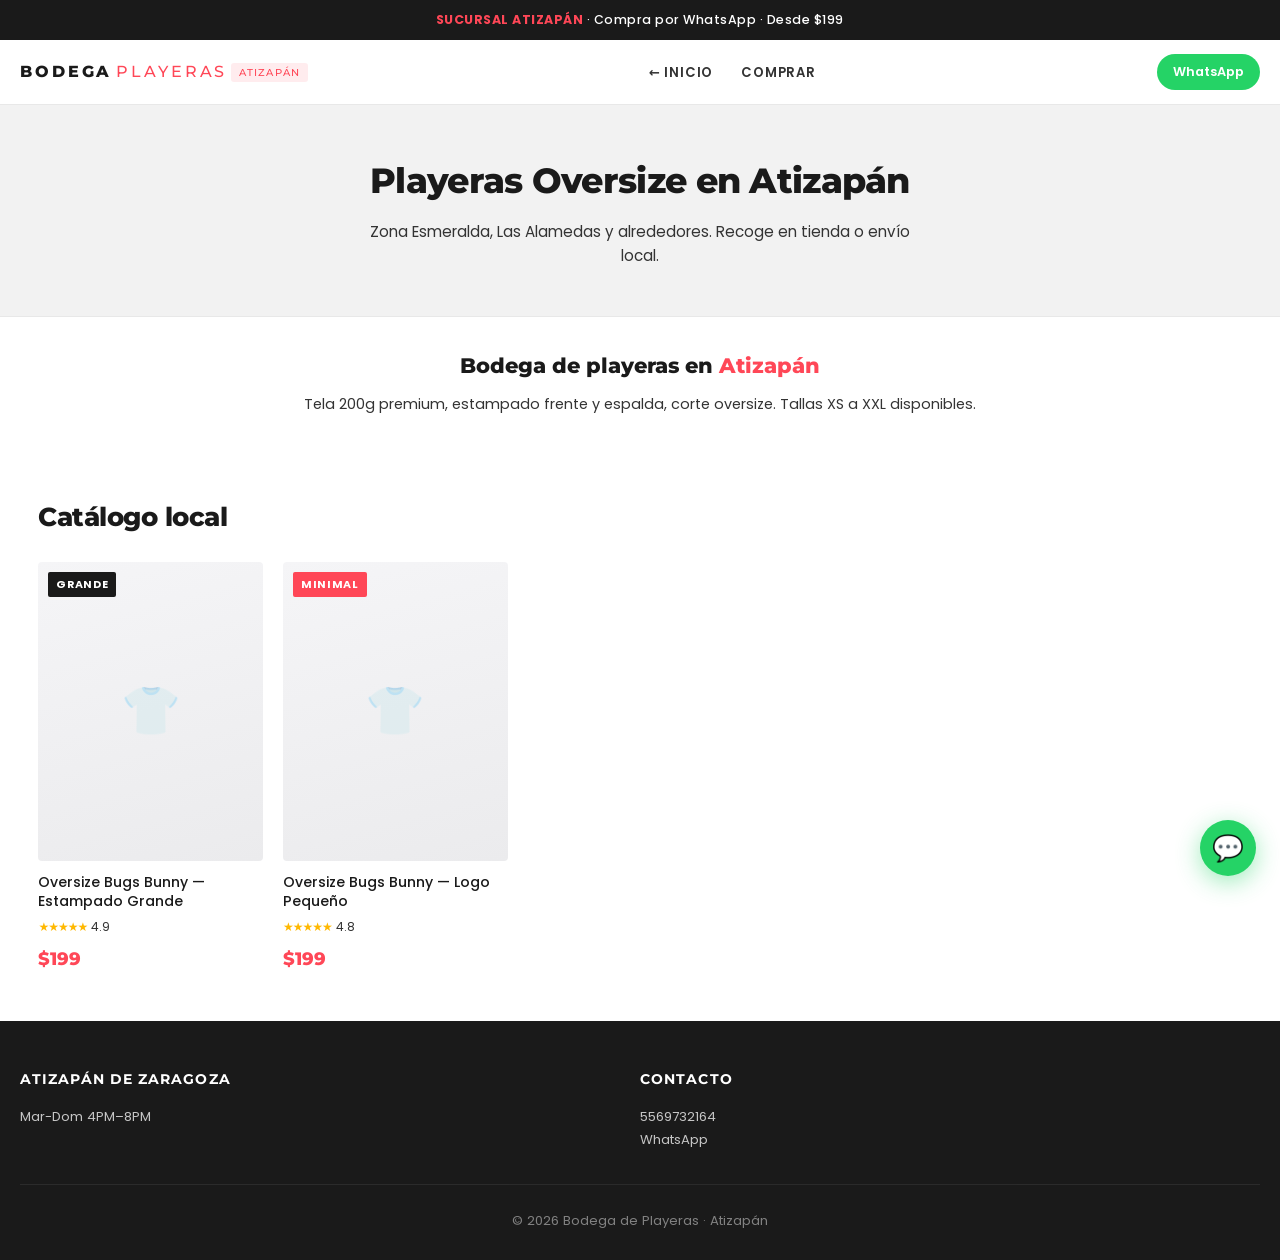
==== atizapan.html @ 5876ce2f "Eliminar imagenes de producto y usar placeholders sin fotos Co-authored-by: Cursor <cursoragent@curs" ====
<!DOCTYPE html>
<html lang="es-MX">
<head>
    <meta charset="UTF-8">
    <meta name="viewport" content="width=device-width, initial-scale=1.0">
    <meta name="google-site-verification" content="XdOp3pEtUwwZTBhezQK1dflrmtGBMwA7yBj2yys1PDE">
    <title>Bodega de Playeras Atizapán | Oversize desde $199</title>
    <meta name="description" content="Playeras oversize en Atizapán. Compra por WhatsApp desde $199. Tela 200g. Mar-Dom 4-8 PM. 5569732164">
    <link rel="preconnect" href="https://fonts.googleapis.com">
    <link rel="preconnect" href="https://fonts.gstatic.com" crossorigin>
    <link href="https://fonts.googleapis.com/css2?family=Montserrat:wght@400;600;700;800&family=Poppins:wght@400;500;600&display=swap" rel="stylesheet">
    <link rel="stylesheet" href="styles.css">
</head>
<body>
    <div class="promo-bar"><strong>SUCURSAL ATIZAPÁN</strong> · Compra por WhatsApp · Desde $199</div>
    <header class="site-header">
        <div class="site-header__inner">
            <a href="index.html" class="site-header__logo">BODEGA<span>PLAYERAS</span><span class="sucursal-tag">ATIZAPÁN</span></a>
            <ul class="site-header__nav"><li><a href="index.html">← Inicio</a></li><li><a href="producto.html">Comprar</a></li></ul>
            <a href="https://wa.me/525569732164" class="site-header__wa" target="_blank" rel="noopener">WhatsApp</a>
        </div>
    </header>
    <section class="hero-local">
        <h1>Playeras Oversize en Atizapán</h1>
        <p>Zona Esmeralda, Las Alamedas y alrededores. Recoge en tienda o envío local.</p>
    </section>
    <div class="seo-block">
        <h2>Bodega de playeras en <span>Atizapán</span></h2>
        <p>Tela 200g premium, estampado frente y espalda, corte oversize. Tallas XS a XXL disponibles.</p>
    </div>
    <section class="shop-section" id="catalogo">
        <div class="container">
            <div class="section-head"><h2>Catálogo local</h2></div>
            <div class="shop-grid">
                <a href="producto.html" class="shop-card">
                    <div class="shop-card__media shop-card__media--empty"><span class="shop-card__badge shop-card__badge--new">Grande</span><span class="shop-card__placeholder">👕</span></div>
                    <h3 class="shop-card__title">Oversize Bugs Bunny — Estampado Grande</h3>
                    <div class="shop-card__rating"><span class="shop-card__stars">★★★★★</span><span class="shop-card__reviews">4.9</span></div>
                    <div class="shop-card__price"><span class="shop-card__price-now">$199</span></div>
                </a>
                <a href="producto.html?v=2" class="shop-card">
                    <div class="shop-card__media shop-card__media--empty"><span class="shop-card__badge shop-card__badge--sale">Minimal</span><span class="shop-card__placeholder">👕</span></div>
                    <h3 class="shop-card__title">Oversize Bugs Bunny — Logo Pequeño</h3>
                    <div class="shop-card__rating"><span class="shop-card__stars">★★★★★</span><span class="shop-card__reviews">4.8</span></div>
                    <div class="shop-card__price"><span class="shop-card__price-now">$199</span></div>
                </a>
            </div>
        </div>
    </section>
    <footer class="site-footer">
        <div class="site-footer__grid">
            <div><h4>Atizapán de Zaragoza</h4><p>Mar-Dom 4PM–8PM</p></div>
            <div><h4>Contacto</h4><ul><li><a href="tel:+525569732164">5569732164</a></li><li><a href="https://wa.me/525569732164">WhatsApp</a></li></ul></div>
        </div>
        <p class="site-footer__bottom">&copy; 2026 Bodega de Playeras · Atizapán</p>
    </footer>
    <a href="https://wa.me/525569732164" class="wa-float" target="_blank" rel="noopener" aria-label="WhatsApp">💬</a>
    <script type="application/ld+json">{"@context":"https://schema.org","@type":"LocalBusiness","name":"Bodega de Playeras — Atizapán","address":{"@type":"PostalAddress","addressLocality":"Atizapán de Zaragoza","addressRegion":"Estado de México"},"telephone":"+525569732164"}</script>
</body>
</html>
---- styles.css ----
/**
 * Bodega de Playeras — Sistema visual OVRSZ
 * Inspiración: moda rápida global (limpio, fotos grandes, urgencia)
 * Identidad propia: tipografía bold, coral + negro, sin copiar marcas
 */

:root {
    --ink: #1a1a1a;
    --ink-soft: #333333;
    --white: #ffffff;
    --bg: #ffffff;
    --bg-soft: #f8f8f8;
    --bg-muted: #f2f2f2;
    --line: #e8e8e8;
    --line-dark: #cccccc;
    --coral: #ff4757;
    --coral-soft: rgba(255, 71, 87, 0.1);
    --amber: #ff9f43;
    --green: #2ed573;
    --star: #ffb800;
    --wa: #25d366;
    --font-body: 'Poppins', system-ui, sans-serif;
    --font-display: 'Montserrat', system-ui, sans-serif;
    --ease: cubic-bezier(0.4, 0, 0.2, 1);
    --shadow-sm: 0 2px 16px rgba(0, 0, 0, 0.06);
    --shadow-md: 0 8px 32px rgba(0, 0, 0, 0.1);
    --radius: 4px;
    --radius-lg: 8px;
    --container: min(1280px, 94vw);
}

*, *::before, *::after { margin: 0; padding: 0; box-sizing: border-box; }

html { scroll-behavior: smooth; }

body {
    font-family: var(--font-body);
    background: var(--bg);
    color: var(--ink);
    line-height: 1.6;
    -webkit-font-smoothing: antialiased;
}

img { display: block; max-width: 100%; }

a { color: inherit; text-decoration: none; transition: all 0.3s ease; }

button { font-family: inherit; cursor: pointer; border: none; background: none; }

.container { width: var(--container); margin-inline: auto; }

/* ═══ PROMO BAR ═══ */
.promo-bar {
    background: var(--ink);
    color: var(--white);
    text-align: center;
    font-size: 0.78rem;
    font-weight: 500;
    letter-spacing: 0.04em;
    padding: 10px 16px;
}

.promo-bar strong { color: var(--coral); font-weight: 700; }

/* ═══ HEADER ═══ */
.site-header {
    position: sticky;
    top: 0;
    z-index: 200;
    background: rgba(255, 255, 255, 0.97);
    backdrop-filter: blur(16px);
    border-bottom: 1px solid var(--line);
}

.site-header__inner {
    max-width: 1280px;
    margin: 0 auto;
    padding: 14px 20px;
    display: flex;
    align-items: center;
    justify-content: space-between;
    gap: 16px;
}

.site-header__logo {
    font-family: var(--font-display);
    font-weight: 800;
    font-size: 1rem;
    letter-spacing: 0.18em;
    color: var(--ink);
    flex-shrink: 0;
}

.site-header__logo span {
    font-weight: 500;
    color: var(--coral);
    margin-left: 4px;
}

.site-header__nav {
    display: flex;
    gap: 28px;
    list-style: none;
}

.site-header__nav a {
    font-size: 0.82rem;
    font-weight: 600;
    text-transform: uppercase;
    letter-spacing: 0.06em;
    color: var(--ink-soft);
}

.site-header__nav a:hover,
.site-header__nav a.is-active { color: var(--ink); }

.site-header__actions {
    display: flex;
    align-items: center;
    gap: 14px;
}

.site-header__wa {
    font-size: 0.8rem;
    font-weight: 600;
    padding: 8px 16px;
    background: var(--wa);
    color: var(--white);
    border-radius: 20px;
    transition: all 0.3s ease;
}

.site-header__wa:hover {
    transform: translateY(-1px);
    box-shadow: 0 4px 16px rgba(37, 211, 102, 0.35);
}

.site-header__menu-btn {
    display: none;
    width: 36px;
    height: 36px;
    flex-direction: column;
    justify-content: center;
    gap: 5px;
    padding: 6px;
}

.site-header__menu-btn span {
    display: block;
    height: 2px;
    background: var(--ink);
    border-radius: 2px;
    transition: all 0.3s ease;
}

.sucursal-tag {
    font-size: 0.65rem;
    font-weight: 700;
    letter-spacing: 0.1em;
    color: var(--coral);
    background: var(--coral-soft);
    padding: 3px 8px;
    border-radius: 3px;
    margin-left: 8px;
    vertical-align: middle;
}

/* ═══ HERO ═══ */
.hero-shop {
    position: relative;
    min-height: 72vh;
    display: flex;
    align-items: flex-end;
    overflow: hidden;
    background: var(--bg-muted);
}

.hero-shop__bg {
    position: absolute;
    inset: 0;
    width: 100%;
    height: 100%;
    object-fit: cover;
    object-position: center top;
}

.hero-shop__overlay {
    position: absolute;
    inset: 0;
    background: linear-gradient(to top, rgba(0,0,0,0.65) 0%, rgba(0,0,0,0.1) 55%, transparent 100%);
}

.hero-shop__content {
    position: relative;
    z-index: 2;
    padding: 48px 20px 56px;
    max-width: 1280px;
    margin: 0 auto;
    width: 100%;
}

.hero-shop__badge {
    display: inline-block;
    font-size: 0.72rem;
    font-weight: 700;
    letter-spacing: 0.14em;
    text-transform: uppercase;
    background: var(--coral);
    color: var(--white);
    padding: 6px 14px;
    border-radius: 2px;
    margin-bottom: 16px;
}

.hero-shop__title {
    font-family: var(--font-display);
    font-size: clamp(2.2rem, 6vw, 4rem);
    font-weight: 800;
    color: var(--white);
    line-height: 1.05;
    letter-spacing: -0.03em;
    margin-bottom: 12px;
}

.hero-shop__sub {
    font-size: 1rem;
    color: rgba(255,255,255,0.88);
    max-width: 480px;
    margin-bottom: 28px;
}

.hero-shop__cta {
    display: inline-flex;
    align-items: center;
    gap: 8px;
    padding: 16px 32px;
    background: var(--white);
    color: var(--ink);
    font-family: var(--font-display);
    font-weight: 700;
    font-size: 0.85rem;
    letter-spacing: 0.08em;
    text-transform: uppercase;
    border-radius: var(--radius);
    transition: all 0.3s ease;
}

.hero-shop__cta:hover {
    background: var(--ink);
    color: var(--white);
    transform: translateY(-2px);
}

.hero-shop__cta--ghost {
    background: transparent;
    color: var(--white);
    border: 2px solid rgba(255,255,255,0.7);
    margin-left: 12px;
}

.hero-shop__cta--ghost:hover {
    background: var(--white);
    color: var(--ink);
    border-color: var(--white);
}

/* Hero local (sucursales) */
.hero-local {
    background: var(--bg-muted);
    padding: 48px 20px;
    text-align: center;
    border-bottom: 1px solid var(--line);
}

.hero-local h1 {
    font-family: var(--font-display);
    font-size: clamp(1.5rem, 4vw, 2.2rem);
    font-weight: 800;
    letter-spacing: -0.02em;
    margin-bottom: 10px;
}

.hero-local p {
    color: var(--ink-soft);
    font-size: 0.95rem;
    max-width: 560px;
    margin: 0 auto;
}

/* ═══ TRUST STRIP ═══ */
.trust-strip {
    display: grid;
    grid-template-columns: repeat(4, 1fr);
    border-bottom: 1px solid var(--line);
    background: var(--bg-soft);
}

.trust-strip__item {
    padding: 18px 16px;
    text-align: center;
    font-size: 0.78rem;
    font-weight: 600;
    color: var(--ink-soft);
    border-right: 1px solid var(--line);
}

.trust-strip__item:last-child { border-right: none; }

.trust-strip__item strong {
    display: block;
    font-family: var(--font-display);
    font-size: 0.85rem;
    color: var(--ink);
    margin-bottom: 2px;
}

/* ═══ SECTION HEADERS ═══ */
.section-head {
    display: flex;
    justify-content: space-between;
    align-items: flex-end;
    flex-wrap: wrap;
    gap: 12px;
    margin-bottom: 24px;
}

.section-head h2 {
    font-family: var(--font-display);
    font-size: clamp(1.25rem, 3vw, 1.65rem);
    font-weight: 800;
    letter-spacing: -0.02em;
}

.section-head p {
    font-size: 0.85rem;
    color: var(--ink-soft);
}

.section-head__link {
    font-size: 0.8rem;
    font-weight: 600;
    text-decoration: underline;
    text-underline-offset: 3px;
}

/* ═══ FILTER CHIPS ═══ */
.filter-chips {
    display: flex;
    gap: 8px;
    flex-wrap: wrap;
    margin-bottom: 28px;
}

.chip {
    padding: 8px 18px;
    font-size: 0.78rem;
    font-weight: 600;
    border: 1.5px solid var(--line);
    border-radius: 20px;
    background: var(--white);
    color: var(--ink-soft);
    transition: all 0.3s ease;
}

.chip:hover,
.chip.is-active {
    border-color: var(--ink);
    background: var(--ink);
    color: var(--white);
}

/* ═══ PRODUCT GRID (homepage) ═══ */
.shop-section {
    padding: 48px 20px;
}

.shop-grid {
    display: grid;
    grid-template-columns: repeat(auto-fill, minmax(220px, 1fr));
    gap: 20px;
}

.shop-card {
    position: relative;
    transition: transform 0.3s ease;
}

.shop-card:hover { transform: translateY(-4px); }

.shop-card__media {
    position: relative;
    aspect-ratio: 3 / 4;
    overflow: hidden;
    background: var(--bg-muted);
    border-radius: var(--radius);
    margin-bottom: 12px;
}

.shop-card__media img {
    width: 100%;
    height: 100%;
    object-fit: cover;
    transition: transform 0.5s ease;
}

.shop-card:hover .shop-card__media img { transform: scale(1.06); }

.shop-card__badge {
    position: absolute;
    top: 10px;
    left: 10px;
    font-size: 0.68rem;
    font-weight: 700;
    letter-spacing: 0.06em;
    text-transform: uppercase;
    padding: 4px 8px;
    border-radius: 2px;
    z-index: 2;
}

.shop-card__badge--new { background: var(--ink); color: var(--white); }
.shop-card__badge--sale { background: var(--coral); color: var(--white); }
.shop-card__badge--hot { background: var(--amber); color: var(--ink); }

.shop-card__wish {
    position: absolute;
    top: 10px;
    right: 10px;
    width: 32px;
    height: 32px;
    background: rgba(255,255,255,0.92);
    border-radius: 50%;
    display: flex;
    align-items: center;
    justify-content: center;
    font-size: 0.9rem;
    opacity: 0;
    transition: all 0.3s ease;
}

.shop-card:hover .shop-card__wish { opacity: 1; }

.shop-card__title {
    font-size: 0.88rem;
    font-weight: 500;
    color: var(--ink);
    margin-bottom: 6px;
    line-height: 1.35;
    display: -webkit-box;
    -webkit-line-clamp: 2;
    -webkit-box-orient: vertical;
    overflow: hidden;
}

.shop-card__rating {
    display: flex;
    align-items: center;
    gap: 4px;
    margin-bottom: 8px;
    font-size: 0.75rem;
}

.shop-card__stars { color: var(--star); letter-spacing: -1px; }

.shop-card__reviews { color: var(--ink-soft); }

.shop-card__price {
    display: flex;
    align-items: baseline;
    gap: 8px;
}

.shop-card__price-now {
    font-family: var(--font-display);
    font-size: 1.1rem;
    font-weight: 800;
    color: var(--coral);
}

.shop-card__price-old {
    font-size: 0.82rem;
    color: var(--line-dark);
    text-decoration: line-through;
}

.shop-card__urgency {
    font-size: 0.72rem;
    font-weight: 600;
    color: var(--coral);
    margin-top: 6px;
}

/* ═══ FLASH BANNER ═══ */
.flash-banner {
    margin: 0 20px 48px;
    max-width: calc(1280px - 40px);
    margin-inline: auto;
    background: linear-gradient(135deg, var(--ink) 0%, #2d2d2d 100%);
    border-radius: var(--radius-lg);
    padding: 28px 32px;
    display: flex;
    align-items: center;
    justify-content: space-between;
    flex-wrap: wrap;
    gap: 20px;
    color: var(--white);
}

.flash-banner h3 {
    font-family: var(--font-display);
    font-size: 1.2rem;
    font-weight: 800;
}

.flash-banner p { font-size: 0.85rem; opacity: 0.8; }

.flash-banner__btn {
    padding: 12px 28px;
    background: var(--coral);
    color: var(--white);
    font-weight: 700;
    font-size: 0.8rem;
    letter-spacing: 0.06em;
    text-transform: uppercase;
    border-radius: var(--radius);
    transition: all 0.3s ease;
}

.flash-banner__btn:hover {
    background: #ff6b7a;
    transform: scale(1.03);
}

/* ═══ SUCURSALES ═══ */
.zones-section {
    padding: 48px 20px;
    background: var(--bg-soft);
}

.zones-scroll {
    display: flex;
    gap: 12px;
    overflow-x: auto;
    padding-bottom: 8px;
    scrollbar-width: thin;
}

.zone-pill {
    flex-shrink: 0;
    padding: 14px 24px;
    background: var(--white);
    border: 1.5px solid var(--line);
    border-radius: var(--radius);
    font-family: var(--font-display);
    font-size: 0.82rem;
    font-weight: 600;
    transition: all 0.3s ease;
    white-space: nowrap;
}

.zone-pill:hover {
    border-color: var(--ink);
    background: var(--ink);
    color: var(--white);
}

/* ═══ LOOKBOOK ═══ */
.lookbook-section { padding: 48px 20px; }

.lookbook-masonry {
    display: grid;
    grid-template-columns: repeat(3, 1fr);
    gap: 12px;
}

.lookbook-masonry figure {
    position: relative;
    overflow: hidden;
    border-radius: var(--radius);
    aspect-ratio: 3/4;
}

.lookbook-masonry figure:first-child { grid-row: span 1; }

.lookbook-masonry img {
    width: 100%;
    height: 100%;
    object-fit: cover;
    transition: transform 0.5s ease;
}

.lookbook-masonry figure:hover img { transform: scale(1.05); }

.lookbook-masonry figcaption {
    position: absolute;
    bottom: 0;
    left: 0;
    right: 0;
    padding: 16px;
    background: linear-gradient(transparent, rgba(0,0,0,0.6));
    color: var(--white);
    font-size: 0.8rem;
    font-weight: 600;
    letter-spacing: 0.08em;
    text-transform: uppercase;
}

/* ═══ FAQ ═══ */
.faq-section {
    padding: 48px 20px 64px;
    max-width: 720px;
    margin: 0 auto;
}

.faq-list details {
    border-bottom: 1px solid var(--line);
    padding: 18px 0;
}

.faq-list summary {
    font-family: var(--font-display);
    font-weight: 600;
    font-size: 0.92rem;
    cursor: pointer;
    list-style: none;
    display: flex;
    justify-content: space-between;
    align-items: center;
}

.faq-list summary::after {
    content: '+';
    font-size: 1.2rem;
    font-weight: 400;
    color: var(--ink-soft);
    transition: transform 0.3s ease;
}

.faq-list details[open] summary::after { transform: rotate(45deg); }

.faq-list p {
    margin-top: 12px;
    font-size: 0.88rem;
    color: var(--ink-soft);
    line-height: 1.7;
}

/* ═══ FOOTER ═══ */
.site-footer {
    background: var(--ink);
    color: rgba(255,255,255,0.75);
    padding: 48px 20px 28px;
}

.site-footer__grid {
    max-width: 1280px;
    margin: 0 auto 32px;
    display: grid;
    grid-template-columns: 2fr 1fr 1fr;
    gap: 40px;
}

.site-footer h4 {
    font-family: var(--font-display);
    color: var(--white);
    font-size: 0.85rem;
    font-weight: 700;
    letter-spacing: 0.08em;
    text-transform: uppercase;
    margin-bottom: 14px;
}

.site-footer p,
.site-footer li {
    font-size: 0.82rem;
    line-height: 1.8;
    list-style: none;
}

.site-footer a:hover { color: var(--white); }

.site-footer__bottom {
    max-width: 1280px;
    margin: 0 auto;
    padding-top: 24px;
    border-top: 1px solid rgba(255,255,255,0.12);
    font-size: 0.75rem;
    text-align: center;
    opacity: 0.6;
}

/* ═══ WHATSAPP FLOAT ═══ */
.wa-float {
    position: fixed;
    bottom: 24px;
    right: 24px;
    z-index: 300;
    width: 56px;
    height: 56px;
    background: var(--wa);
    color: var(--white);
    border-radius: 50%;
    display: flex;
    align-items: center;
    justify-content: center;
    font-size: 1.6rem;
    box-shadow: 0 6px 24px rgba(37, 211, 102, 0.45);
    transition: all 0.3s ease;
}

.wa-float:hover {
    transform: scale(1.08);
    box-shadow: 0 8px 32px rgba(37, 211, 102, 0.55);
}

/* ═══ PRODUCT PAGE (detalle) ═══ */
.product-page { padding: 24px 20px 60px; }

.product-page__inner {
    max-width: 1200px;
    margin: 0 auto;
    display: grid;
    grid-template-columns: 1fr 1fr;
    gap: 48px;
    align-items: start;
}

/* ═══ PRODUCT GALLERY (detalle) ═══ */
.gallery {
    position: sticky;
    top: 80px;
}

.gallery__main {
    position: relative;
    overflow: hidden;
    background: linear-gradient(165deg, #fafafa 0%, #f2f2f4 50%, #ebebed 100%);
    border-radius: var(--radius-lg);
    aspect-ratio: 3 / 4;
    cursor: crosshair;
    box-shadow: 0 4px 24px rgba(0, 0, 0, 0.08);
    border: 1px solid var(--line);
}

.gallery__main::before {
    content: '';
    position: absolute;
    inset: 0;
    background: radial-gradient(ellipse at 50% 30%, rgba(255, 255, 255, 0.5), transparent 70%);
    pointer-events: none;
    z-index: 1;
}

.gallery__main-img {
    width: 100%;
    height: 100%;
    object-fit: cover;
    object-position: center 42%;
    padding: 0;
    transform: scale(1.32);
    transform-origin: center center;
    filter: brightness(1.09) contrast(1.06) saturate(1.08);
    transition: opacity 0.35s ease, transform 0.2s ease-out;
    will-change: transform, opacity;
}

/* Recorte optimizado por diseño */
.gallery__main-img.photo--grande {
    object-position: 50% 44%;
    transform: scale(1.38);
}

.gallery__main-img.photo--chica {
    object-position: 50% 36%;
    transform: scale(1.45);
}

.gallery__main-img.is-fading {
    opacity: 0;
}

.gallery__thumbs {
    display: grid;
    grid-template-columns: repeat(2, 1fr);
    gap: 12px;
    margin-top: 14px;
}

.gallery__thumb {
    position: relative;
    aspect-ratio: 1;
    overflow: hidden;
    border: 2.5px solid transparent;
    border-radius: var(--radius-lg);
    padding: 0;
    background: linear-gradient(165deg, #fafafa, #efeff2);
    transition: all 0.3s ease;
    opacity: 0.72;
    box-shadow: var(--shadow-sm);
}

.gallery__thumb img {
    width: 100%;
    height: 100%;
    object-fit: cover;
    object-position: center 42%;
    padding: 0;
    transform: scale(1.35);
    filter: brightness(1.07) contrast(1.05) saturate(1.06);
    pointer-events: none;
    transition: transform 0.3s ease;
}

.gallery__thumb[data-index="1"] img {
    object-position: 50% 36%;
    transform: scale(1.42);
}

.gallery__thumb:hover {
    opacity: 1;
    border-color: var(--line-dark);
    transform: translateY(-2px);
}

.gallery__thumb.is-active {
    opacity: 1;
    border-color: var(--ink);
    box-shadow: 0 0 0 1px var(--ink);
}

.gallery__thumb-label {
    position: absolute;
    bottom: 0;
    left: 0;
    right: 0;
    padding: 8px 6px;
    font-size: 0.68rem;
    font-weight: 600;
    text-align: center;
    color: var(--ink);
    background: linear-gradient(transparent, rgba(255, 255, 255, 0.95));
    letter-spacing: 0.02em;
}

.gallery__counter {
    position: absolute;
    top: 14px;
    right: 14px;
    z-index: 2;
    font-size: 0.72rem;
    font-weight: 600;
    color: var(--ink-soft);
    background: rgba(255, 255, 255, 0.92);
    padding: 5px 10px;
    border-radius: 20px;
    border: 1px solid var(--line);
}

/* Fotos de producto — recorte estudio en catálogo */
.shop-card__media--product {
    background: linear-gradient(165deg, #fafafa 0%, #efeff2 100%);
}

.shop-card__media--product img {
    object-fit: cover;
    object-position: center 42%;
    transform: scale(1.32);
    padding: 0;
    filter: brightness(1.08) contrast(1.05) saturate(1.06);
    transition: transform 0.5s ease, filter 0.3s ease;
}

.shop-card__media--product.shop-card__media--chica img {
    object-position: center 36%;
    transform: scale(1.38);
}

.shop-card:hover .shop-card__media--product img {
    transform: scale(1.38);
}

.shop-card:hover .shop-card__media--product.shop-card__media--chica img {
    transform: scale(1.44);
}

.hero-shop--gradient {
    background: linear-gradient(135deg, #1a1a1a 0%, #2d2d2d 50%, #1a1a1a 100%);
}

.gallery__placeholder {
    aspect-ratio: 3 / 4;
    display: flex;
    flex-direction: column;
    align-items: center;
    justify-content: center;
    gap: 12px;
    background: linear-gradient(165deg, #f5f5f7 0%, #e8e8ec 100%);
    border-radius: var(--radius-lg);
    border: 1px solid var(--line);
    text-align: center;
    padding: 24px;
}

.gallery__placeholder-icon {
    font-size: 4rem;
    opacity: 0.35;
}

.gallery__placeholder p {
    font-family: var(--font-display);
    font-weight: 700;
    font-size: 1rem;
    color: var(--ink);
}

.gallery__placeholder small {
    font-size: 0.8rem;
    color: var(--ink-soft);
}

.shop-card__media--empty {
    display: flex;
    align-items: center;
    justify-content: center;
    background: linear-gradient(165deg, #f5f5f7, #ebebed);
}

.shop-card__placeholder {
    font-size: 3rem;
    opacity: 0.25;
}

.shop-card:hover .shop-card__media--empty .shop-card__placeholder {
    opacity: 0.4;
}

.product-info { padding-top: 8px; }

.product-info__title {
    font-family: var(--font-display);
    font-size: clamp(1.5rem, 3vw, 1.85rem);
    font-weight: 700;
    line-height: 1.25;
    letter-spacing: -0.02em;
    margin-bottom: 16px;
}

.product-info__price-row {
    display: flex;
    align-items: baseline;
    gap: 12px;
    margin-bottom: 14px;
}

.product-info__price {
    font-family: var(--font-display);
    font-size: 2rem;
    font-weight: 800;
    color: var(--coral);
    letter-spacing: -0.03em;
}

.product-info__currency {
    font-size: 1rem;
    font-weight: 600;
    color: var(--ink-soft);
}

.product-info__price-old {
    font-size: 1rem;
    color: var(--line-dark);
    text-decoration: line-through;
}

.product-info__rating {
    display: flex;
    align-items: center;
    gap: 8px;
    margin-bottom: 20px;
}

.stars { display: flex; gap: 2px; }

.stars__icon { color: var(--star); font-size: 1.1rem; line-height: 1; }

.stars__icon--half { position: relative; color: var(--line); }

.stars__icon--half::before {
    content: '★';
    position: absolute;
    left: 0;
    width: 50%;
    overflow: hidden;
    color: var(--star);
}

.product-info__rating-score { font-weight: 700; font-size: 0.95rem; }
.product-info__rating-count { font-size: 0.85rem; color: var(--ink-soft); }

.product-info__desc {
    font-size: 0.92rem;
    color: var(--ink-soft);
    margin-bottom: 28px;
    line-height: 1.75;
}

.size-selector { margin-bottom: 24px; }

.size-selector__header {
    display: flex;
    justify-content: space-between;
    align-items: center;
    flex-wrap: wrap;
    gap: 8px;
    margin-bottom: 14px;
}

.size-selector__label {
    font-family: var(--font-display);
    font-weight: 700;
    font-size: 0.9rem;
    text-transform: uppercase;
    letter-spacing: 0.06em;
}

.size-selector__urgency {
    font-size: 0.75rem;
    font-weight: 600;
    color: var(--amber);
    background: rgba(255, 159, 67, 0.12);
    padding: 4px 10px;
    border-radius: 20px;
    animation: pulse-urgency 2s ease-in-out infinite;
}

@keyframes pulse-urgency {
    0%, 100% { opacity: 1; }
    50% { opacity: 0.75; }
}

.size-selector__grid {
    display: grid;
    grid-template-columns: repeat(6, 1fr);
    gap: 8px;
}

.size-btn {
    aspect-ratio: 1;
    min-height: 48px;
    display: flex;
    align-items: center;
    justify-content: center;
    font-family: var(--font-display);
    font-size: 0.85rem;
    font-weight: 600;
    border: 1.5px solid var(--line-dark);
    border-radius: var(--radius);
    background: var(--white);
    color: var(--ink);
    transition: all 0.3s ease;
}

.size-btn:hover { border-color: var(--ink); background: var(--bg-soft); }

.size-btn.is-selected {
    background: var(--ink);
    color: var(--white);
    border-color: var(--ink);
    border-width: 2.5px;
    transform: scale(1.04);
    box-shadow: var(--shadow-sm);
}

.size-selector__hint {
    margin-top: 10px;
    font-size: 0.78rem;
    font-weight: 500;
    color: var(--coral);
}

.btn-buy {
    width: 100%;
    padding: 18px 24px;
    background: var(--ink);
    color: var(--white);
    font-family: var(--font-display);
    font-size: 0.95rem;
    font-weight: 700;
    letter-spacing: 0.04em;
    text-transform: uppercase;
    border-radius: var(--radius);
    transition: all 0.3s ease;
    box-shadow: var(--shadow-md);
}

.btn-buy:hover {
    background: #333;
    transform: translateY(-2px);
    box-shadow: 0 12px 36px rgba(0, 0, 0, 0.18);
}

.product-info__trust {
    list-style: none;
    margin-top: 24px;
    padding-top: 24px;
    border-top: 1px solid var(--line);
}

.product-info__trust li {
    font-size: 0.82rem;
    color: var(--ink-soft);
    padding: 6px 0;
}

/* Modal */
.alert-modal {
    position: fixed;
    inset: 0;
    z-index: 1000;
    display: flex;
    align-items: center;
    justify-content: center;
    padding: 20px;
}

.alert-modal[hidden] { display: none; }

.alert-modal__backdrop {
    position: absolute;
    inset: 0;
    background: rgba(0, 0, 0, 0.45);
    backdrop-filter: blur(4px);
}

.alert-modal__box {
    position: relative;
    background: var(--white);
    border-radius: 12px;
    padding: 32px 28px;
    max-width: 380px;
    width: 100%;
    text-align: center;
    box-shadow: 0 20px 60px rgba(0, 0, 0, 0.2);
}

.alert-modal__icon {
    width: 52px;
    height: 52px;
    margin: 0 auto 16px;
    border-radius: 50%;
    background: var(--coral-soft);
    color: var(--coral);
    font-size: 1.5rem;
    font-weight: 800;
    display: flex;
    align-items: center;
    justify-content: center;
}

.alert-modal__title {
    font-family: var(--font-display);
    font-size: 1.15rem;
    font-weight: 700;
    margin-bottom: 8px;
}

.alert-modal__text {
    font-size: 0.9rem;
    color: var(--ink-soft);
    margin-bottom: 22px;
    line-height: 1.6;
}

.alert-modal__btn {
    width: 100%;
    padding: 14px;
    background: var(--ink);
    color: var(--white);
    font-weight: 600;
    font-size: 0.9rem;
    border-radius: var(--radius);
    transition: all 0.3s ease;
}

.alert-modal__btn:hover { background: #333; }

/* Local page SEO text */
.seo-block {
    max-width: 720px;
    margin: 0 auto;
    padding: 32px 20px;
    text-align: center;
}

.seo-block h2 {
    font-family: var(--font-display);
    font-size: 1.3rem;
    font-weight: 800;
    margin-bottom: 10px;
}

.seo-block h2 span { color: var(--coral); }

.seo-block p { font-size: 0.9rem; color: var(--ink-soft); }

/* ═══ RESPONSIVE ═══ */
@media (max-width: 900px) {
    .site-header__nav { display: none; }
    .site-header__menu-btn { display: flex; }

    .site-header__nav.is-open {
        display: flex;
        flex-direction: column;
        position: absolute;
        top: 100%;
        left: 0;
        right: 0;
        background: var(--white);
        padding: 20px;
        border-bottom: 1px solid var(--line);
        gap: 16px;
    }

    .trust-strip { grid-template-columns: repeat(2, 1fr); }
    .trust-strip__item:nth-child(2) { border-right: none; }
    .trust-strip__item { border-bottom: 1px solid var(--line); }

    .product-page__inner { grid-template-columns: 1fr; gap: 28px; }
    .gallery { position: static; }
    .size-selector__grid { grid-template-columns: repeat(3, 1fr); }

    .lookbook-masonry { grid-template-columns: 1fr 1fr; }
    .site-footer__grid { grid-template-columns: 1fr; gap: 28px; }

    .hero-shop__cta--ghost { margin-left: 0; margin-top: 10px; }
}

@media (max-width: 600px) {
    .shop-grid { grid-template-columns: repeat(2, 1fr); gap: 12px; }
    .lookbook-masonry { grid-template-columns: 1fr; }
    .flash-banner { margin: 0 14px 36px; padding: 20px; }
    .hero-shop { min-height: 60vh; }
}

@media (max-width: 480px) {
    .product-info__price { font-size: 1.65rem; }
    .btn-buy { font-size: 0.82rem; padding: 16px 18px; }
}

/* Hidden filter */
.shop-card.is-hidden { display: none; }
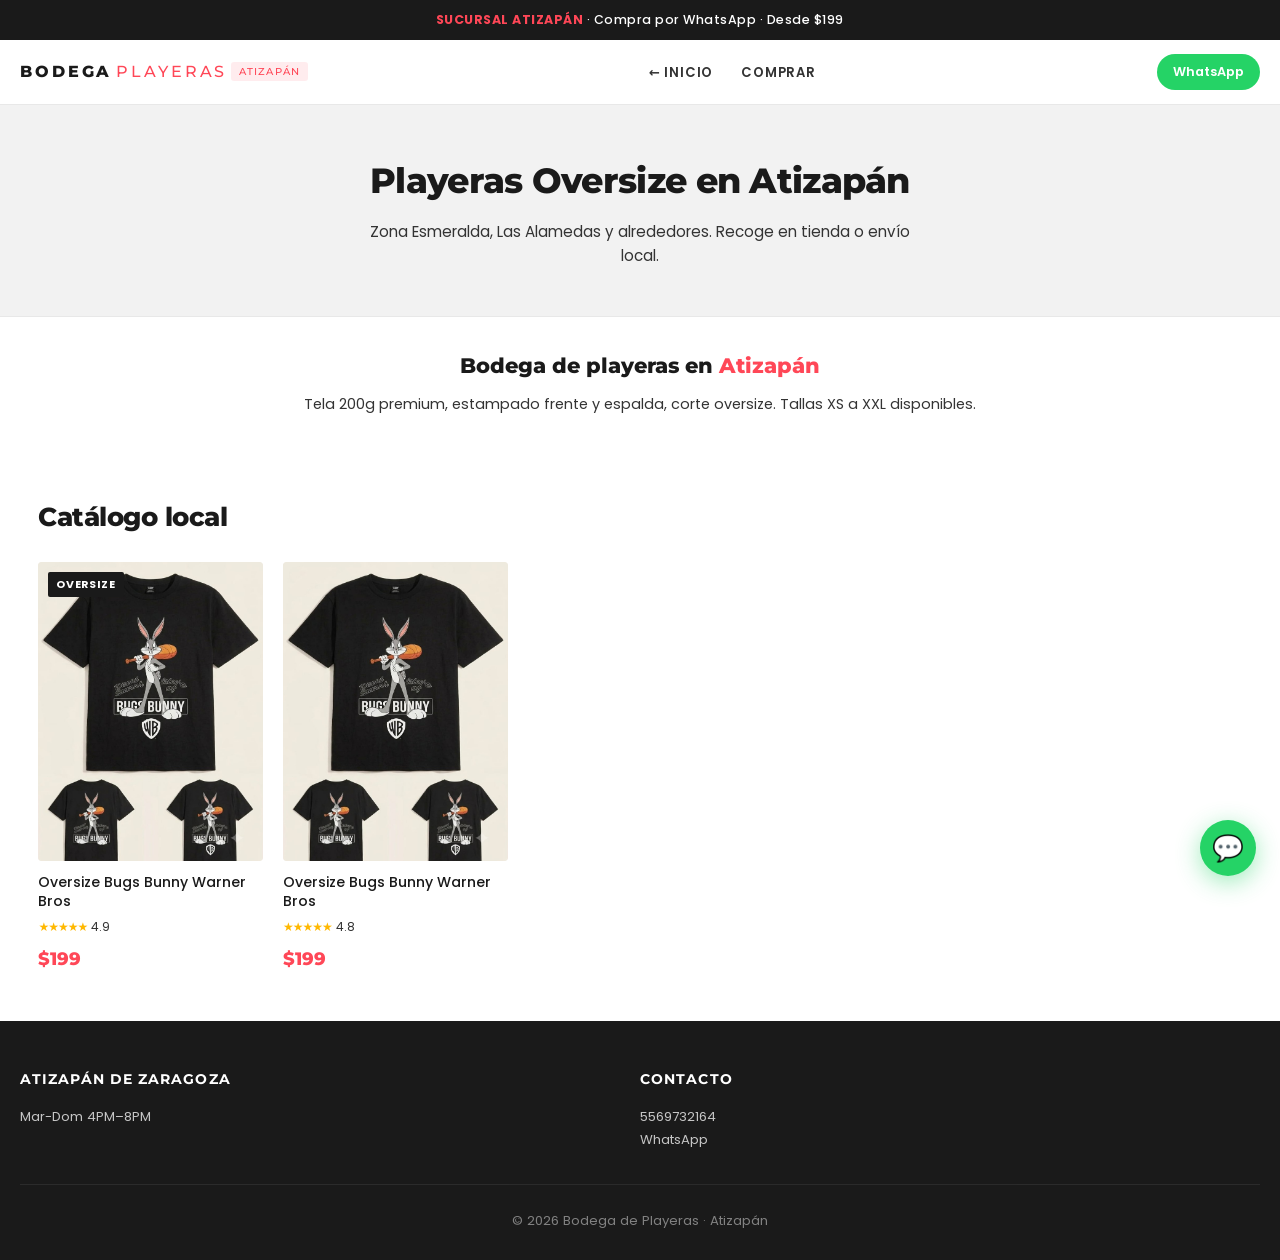
==== commit 6061776b: "Integrar foto de producto Bugs Bunny oversize en todo el sitio Co-authored-by: Cursor <cursoragent@c" ====
--- a/atizapan.html
+++ b/atizapan.html
@@ -33,14 +33,14 @@
             <div class="section-head"><h2>Catálogo local</h2></div>
             <div class="shop-grid">
                 <a href="producto.html" class="shop-card">
-                    <div class="shop-card__media shop-card__media--empty"><span class="shop-card__badge shop-card__badge--new">Grande</span><span class="shop-card__placeholder">👕</span></div>
-                    <h3 class="shop-card__title">Oversize Bugs Bunny — Estampado Grande</h3>
+                    <div class="shop-card__media shop-card__media--product"><span class="shop-card__badge shop-card__badge--new">Oversize</span><img src="playera-producto.png" alt="Bugs Bunny Warner Bros"></div>
+                    <h3 class="shop-card__title">Oversize Bugs Bunny Warner Bros</h3>
                     <div class="shop-card__rating"><span class="shop-card__stars">★★★★★</span><span class="shop-card__reviews">4.9</span></div>
                     <div class="shop-card__price"><span class="shop-card__price-now">$199</span></div>
                 </a>
-                <a href="producto.html?v=2" class="shop-card">
-                    <div class="shop-card__media shop-card__media--empty"><span class="shop-card__badge shop-card__badge--sale">Minimal</span><span class="shop-card__placeholder">👕</span></div>
-                    <h3 class="shop-card__title">Oversize Bugs Bunny — Logo Pequeño</h3>
+                <a href="producto.html" class="shop-card">
+                    <div class="shop-card__media shop-card__media--product shop-card__media--card"><img src="playera-producto.png" alt="Bugs Bunny Warner Bros"></div>
+                    <h3 class="shop-card__title">Oversize Bugs Bunny Warner Bros</h3>
                     <div class="shop-card__rating"><span class="shop-card__stars">★★★★★</span><span class="shop-card__reviews">4.8</span></div>
                     <div class="shop-card__price"><span class="shop-card__price-now">$199</span></div>
                 </a>
--- a/styles.css
+++ b/styles.css
@@ -858,7 +858,7 @@
 
 /* Fotos de producto — recorte estudio en catálogo */
 .shop-card__media--product {
-    background: linear-gradient(165deg, #fafafa 0%, #efeff2 100%);
+    background: #f5f0e8;
 }
 
 .shop-card__media--product img {
@@ -883,55 +883,35 @@
     transform: scale(1.44);
 }
 
+.gallery__composite {
+    width: 100%;
+    display: block;
+    border-radius: var(--radius-lg);
+    box-shadow: 0 4px 24px rgba(0, 0, 0, 0.08);
+    border: 1px solid var(--line);
+    background: #f5f0e8;
+}
+
 .hero-shop--gradient {
     background: linear-gradient(135deg, #1a1a1a 0%, #2d2d2d 50%, #1a1a1a 100%);
 }
 
-.gallery__placeholder {
-    aspect-ratio: 3 / 4;
-    display: flex;
-    flex-direction: column;
-    align-items: center;
-    justify-content: center;
-    gap: 12px;
-    background: linear-gradient(165deg, #f5f5f7 0%, #e8e8ec 100%);
-    border-radius: var(--radius-lg);
-    border: 1px solid var(--line);
-    text-align: center;
-    padding: 24px;
-}
-
-.gallery__placeholder-icon {
-    font-size: 4rem;
-    opacity: 0.35;
-}
-
-.gallery__placeholder p {
-    font-family: var(--font-display);
-    font-weight: 700;
-    font-size: 1rem;
-    color: var(--ink);
-}
-
-.gallery__placeholder small {
-    font-size: 0.8rem;
-    color: var(--ink-soft);
-}
-
-.shop-card__media--empty {
-    display: flex;
-    align-items: center;
-    justify-content: center;
-    background: linear-gradient(165deg, #f5f5f7, #ebebed);
-}
-
-.shop-card__placeholder {
-    font-size: 3rem;
-    opacity: 0.25;
-}
-
-.shop-card:hover .shop-card__media--empty .shop-card__placeholder {
-    opacity: 0.4;
+.hero-shop__bg--product {
+    object-fit: cover;
+    object-position: center 28%;
+    filter: brightness(0.88) contrast(1.04);
+}
+
+.shop-card__media--product img {
+    object-fit: cover;
+    object-position: center 22%;
+    transform: scale(1.05);
+    padding: 0;
+    filter: none;
+}
+
+.shop-card__media--card img {
+    object-position: center 30%;
 }
 
 .product-info { padding-top: 8px; }
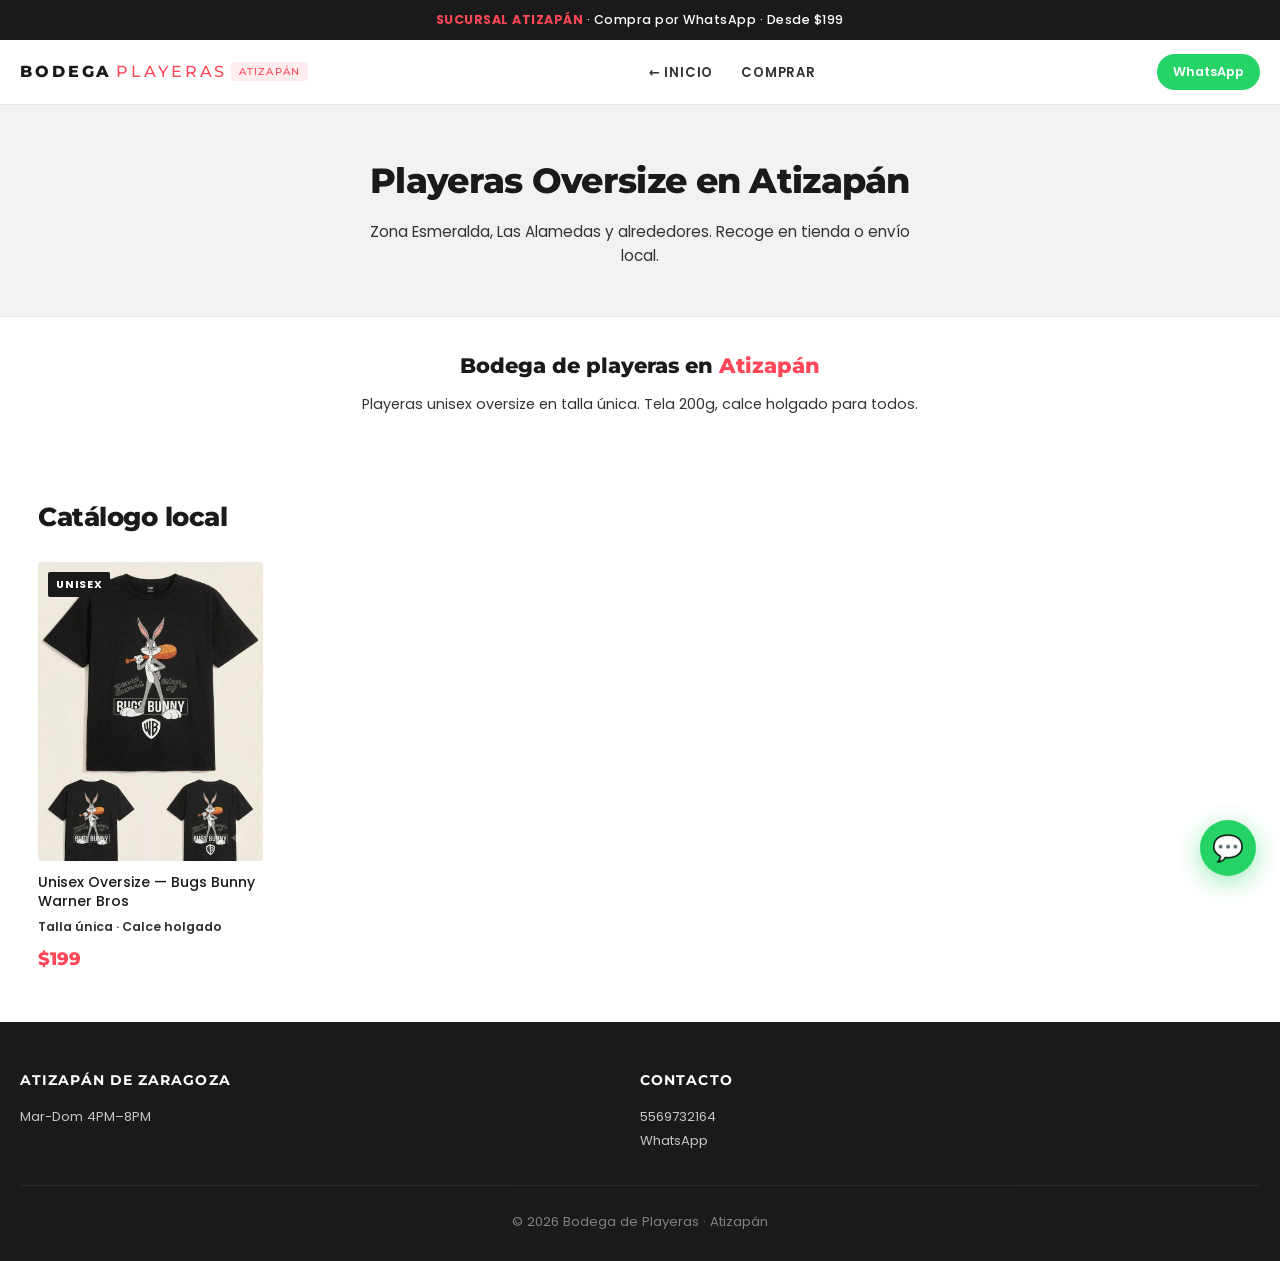
==== commit b8f20b99: "Quitar selector de tallas: solo unisex oversize talla única Elimina XS–XXL y compra directa por What" ====
--- a/atizapan.html
+++ b/atizapan.html
@@ -26,22 +26,16 @@
     </section>
     <div class="seo-block">
         <h2>Bodega de playeras en <span>Atizapán</span></h2>
-        <p>Tela 200g premium, estampado frente y espalda, corte oversize. Tallas XS a XXL disponibles.</p>
+        <p>Playeras unisex oversize en talla única. Tela 200g, calce holgado para todos.</p>
     </div>
     <section class="shop-section" id="catalogo">
         <div class="container">
             <div class="section-head"><h2>Catálogo local</h2></div>
             <div class="shop-grid">
                 <a href="producto.html" class="shop-card">
-                    <div class="shop-card__media shop-card__media--product"><span class="shop-card__badge shop-card__badge--new">Oversize</span><img src="playera-producto.png" alt="Bugs Bunny Warner Bros"></div>
-                    <h3 class="shop-card__title">Oversize Bugs Bunny Warner Bros</h3>
-                    <div class="shop-card__rating"><span class="shop-card__stars">★★★★★</span><span class="shop-card__reviews">4.9</span></div>
-                    <div class="shop-card__price"><span class="shop-card__price-now">$199</span></div>
-                </a>
-                <a href="producto.html" class="shop-card">
-                    <div class="shop-card__media shop-card__media--product shop-card__media--card"><img src="playera-producto.png" alt="Bugs Bunny Warner Bros"></div>
-                    <h3 class="shop-card__title">Oversize Bugs Bunny Warner Bros</h3>
-                    <div class="shop-card__rating"><span class="shop-card__stars">★★★★★</span><span class="shop-card__reviews">4.8</span></div>
+                    <div class="shop-card__media shop-card__media--product"><span class="shop-card__badge shop-card__badge--new">Unisex</span><img src="playera-producto.png" alt="Unisex Oversize Bugs Bunny"></div>
+                    <h3 class="shop-card__title">Unisex Oversize — Bugs Bunny Warner Bros</h3>
+                    <p class="shop-card__fit">Talla única · Calce holgado</p>
                     <div class="shop-card__price"><span class="shop-card__price-now">$199</span></div>
                 </a>
             </div>
--- a/styles.css
+++ b/styles.css
@@ -914,6 +914,39 @@
     object-position: center 30%;
 }
 
+.shop-card__fit {
+    font-size: 0.78rem;
+    font-weight: 600;
+    color: var(--ink-soft);
+    margin-bottom: 8px;
+}
+
+.fit-badge {
+    display: flex;
+    flex-wrap: wrap;
+    gap: 8px;
+    margin-bottom: 10px;
+}
+
+.fit-badge__tag {
+    font-size: 0.75rem;
+    font-weight: 700;
+    letter-spacing: 0.04em;
+    text-transform: uppercase;
+    padding: 6px 12px;
+    border: 1.5px solid var(--ink);
+    border-radius: var(--radius);
+    background: var(--ink);
+    color: var(--white);
+}
+
+.fit-badge__note {
+    font-size: 0.82rem;
+    color: var(--ink-soft);
+    margin-bottom: 24px;
+    line-height: 1.5;
+}
+
 .product-info { padding-top: 8px; }
 
 .product-info__title {
@@ -984,80 +1017,6 @@
     line-height: 1.75;
 }
 
-.size-selector { margin-bottom: 24px; }
-
-.size-selector__header {
-    display: flex;
-    justify-content: space-between;
-    align-items: center;
-    flex-wrap: wrap;
-    gap: 8px;
-    margin-bottom: 14px;
-}
-
-.size-selector__label {
-    font-family: var(--font-display);
-    font-weight: 700;
-    font-size: 0.9rem;
-    text-transform: uppercase;
-    letter-spacing: 0.06em;
-}
-
-.size-selector__urgency {
-    font-size: 0.75rem;
-    font-weight: 600;
-    color: var(--amber);
-    background: rgba(255, 159, 67, 0.12);
-    padding: 4px 10px;
-    border-radius: 20px;
-    animation: pulse-urgency 2s ease-in-out infinite;
-}
-
-@keyframes pulse-urgency {
-    0%, 100% { opacity: 1; }
-    50% { opacity: 0.75; }
-}
-
-.size-selector__grid {
-    display: grid;
-    grid-template-columns: repeat(6, 1fr);
-    gap: 8px;
-}
-
-.size-btn {
-    aspect-ratio: 1;
-    min-height: 48px;
-    display: flex;
-    align-items: center;
-    justify-content: center;
-    font-family: var(--font-display);
-    font-size: 0.85rem;
-    font-weight: 600;
-    border: 1.5px solid var(--line-dark);
-    border-radius: var(--radius);
-    background: var(--white);
-    color: var(--ink);
-    transition: all 0.3s ease;
-}
-
-.size-btn:hover { border-color: var(--ink); background: var(--bg-soft); }
-
-.size-btn.is-selected {
-    background: var(--ink);
-    color: var(--white);
-    border-color: var(--ink);
-    border-width: 2.5px;
-    transform: scale(1.04);
-    box-shadow: var(--shadow-sm);
-}
-
-.size-selector__hint {
-    margin-top: 10px;
-    font-size: 0.78rem;
-    font-weight: 500;
-    color: var(--coral);
-}
-
 .btn-buy {
     width: 100%;
     padding: 18px 24px;
@@ -1091,78 +1050,6 @@
     color: var(--ink-soft);
     padding: 6px 0;
 }
-
-/* Modal */
-.alert-modal {
-    position: fixed;
-    inset: 0;
-    z-index: 1000;
-    display: flex;
-    align-items: center;
-    justify-content: center;
-    padding: 20px;
-}
-
-.alert-modal[hidden] { display: none; }
-
-.alert-modal__backdrop {
-    position: absolute;
-    inset: 0;
-    background: rgba(0, 0, 0, 0.45);
-    backdrop-filter: blur(4px);
-}
-
-.alert-modal__box {
-    position: relative;
-    background: var(--white);
-    border-radius: 12px;
-    padding: 32px 28px;
-    max-width: 380px;
-    width: 100%;
-    text-align: center;
-    box-shadow: 0 20px 60px rgba(0, 0, 0, 0.2);
-}
-
-.alert-modal__icon {
-    width: 52px;
-    height: 52px;
-    margin: 0 auto 16px;
-    border-radius: 50%;
-    background: var(--coral-soft);
-    color: var(--coral);
-    font-size: 1.5rem;
-    font-weight: 800;
-    display: flex;
-    align-items: center;
-    justify-content: center;
-}
-
-.alert-modal__title {
-    font-family: var(--font-display);
-    font-size: 1.15rem;
-    font-weight: 700;
-    margin-bottom: 8px;
-}
-
-.alert-modal__text {
-    font-size: 0.9rem;
-    color: var(--ink-soft);
-    margin-bottom: 22px;
-    line-height: 1.6;
-}
-
-.alert-modal__btn {
-    width: 100%;
-    padding: 14px;
-    background: var(--ink);
-    color: var(--white);
-    font-weight: 600;
-    font-size: 0.9rem;
-    border-radius: var(--radius);
-    transition: all 0.3s ease;
-}
-
-.alert-modal__btn:hover { background: #333; }
 
 /* Local page SEO text */
 .seo-block {
@@ -1207,7 +1094,6 @@
 
     .product-page__inner { grid-template-columns: 1fr; gap: 28px; }
     .gallery { position: static; }
-    .size-selector__grid { grid-template-columns: repeat(3, 1fr); }
 
     .lookbook-masonry { grid-template-columns: 1fr 1fr; }
     .site-footer__grid { grid-template-columns: 1fr; gap: 28px; }
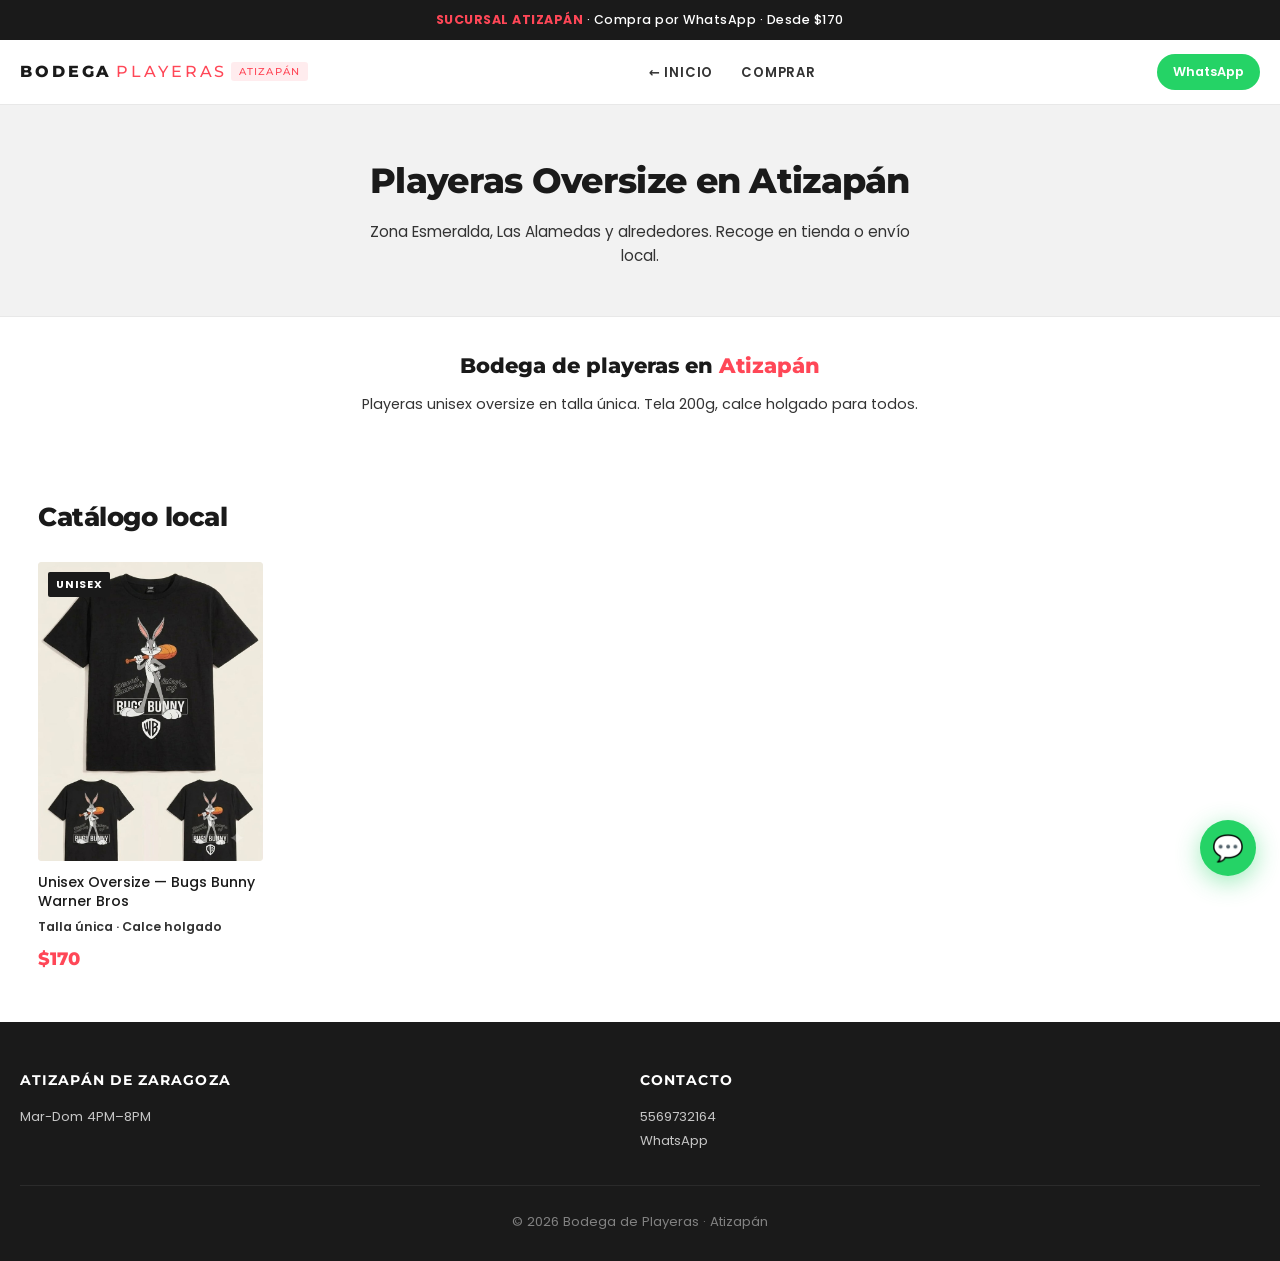
==== commit 40e96d39: "Aplicar oferta de  en toda la tienda - Playeras y tenis de nino a  (precio anterior tachado)  - Actu" ====
--- a/atizapan.html
+++ b/atizapan.html
@@ -4,15 +4,15 @@
     <meta charset="UTF-8">
     <meta name="viewport" content="width=device-width, initial-scale=1.0">
     <meta name="google-site-verification" content="XdOp3pEtUwwZTBhezQK1dflrmtGBMwA7yBj2yys1PDE">
-    <title>Bodega de Playeras Atizapán | Oversize desde $199</title>
-    <meta name="description" content="Playeras oversize en Atizapán. Compra por WhatsApp desde $199. Tela 200g. Mar-Dom 4-8 PM. 5569732164">
+    <title>Bodega de Playeras Atizapán | Oversize desde $170</title>
+    <meta name="description" content="Playeras oversize en Atizapán. Compra por WhatsApp desde $170. Tela 200g. Mar-Dom 4-8 PM. 5569732164">
     <link rel="preconnect" href="https://fonts.googleapis.com">
     <link rel="preconnect" href="https://fonts.gstatic.com" crossorigin>
     <link href="https://fonts.googleapis.com/css2?family=Montserrat:wght@400;600;700;800&family=Poppins:wght@400;500;600&display=swap" rel="stylesheet">
     <link rel="stylesheet" href="styles.css">
 </head>
 <body>
-    <div class="promo-bar"><strong>SUCURSAL ATIZAPÁN</strong> · Compra por WhatsApp · Desde $199</div>
+    <div class="promo-bar"><strong>SUCURSAL ATIZAPÁN</strong> · Compra por WhatsApp · Desde $170</div>
     <header class="site-header">
         <div class="site-header__inner">
             <a href="index.html" class="site-header__logo">BODEGA<span>PLAYERAS</span><span class="sucursal-tag">ATIZAPÁN</span></a>
@@ -36,7 +36,7 @@
                     <div class="shop-card__media shop-card__media--product"><span class="shop-card__badge shop-card__badge--new">Unisex</span><img src="playera-producto.png" alt="Unisex Oversize Bugs Bunny"></div>
                     <h3 class="shop-card__title">Unisex Oversize — Bugs Bunny Warner Bros</h3>
                     <p class="shop-card__fit">Talla única · Calce holgado</p>
-                    <div class="shop-card__price"><span class="shop-card__price-now">$199</span></div>
+                    <div class="shop-card__price"><span class="shop-card__price-now">$170</span></div>
                 </a>
             </div>
         </div>
--- a/styles.css
+++ b/styles.css
@@ -1115,3 +1115,85 @@
 
 /* Hidden filter */
 .shop-card.is-hidden { display: none; }
+
+/* ═══ MEDIA DE PLAYERAS (catálogo real) ═══ */
+.shop-card__media--tee {
+    background: linear-gradient(165deg, #fafafa 0%, #f1f1f3 100%);
+}
+
+.shop-card__media--tee img {
+    object-fit: cover;
+    object-position: center 30%;
+    transform: scale(1.02);
+    filter: brightness(1.03) contrast(1.03) saturate(1.03);
+    transition: transform 0.5s ease, filter 0.3s ease;
+}
+
+.shop-card:hover .shop-card__media--tee img {
+    transform: scale(1.08);
+}
+
+/* ═══ SECCIÓN + MEDIA DE TENIS ═══ */
+.shop-section--tenis {
+    background: var(--bg-soft);
+    border-top: 1px solid var(--line);
+    border-bottom: 1px solid var(--line);
+}
+
+.shop-card__media--tenis {
+    background: linear-gradient(165deg, #f6f6f8 0%, #ececef 100%);
+}
+
+.shop-card__media--tenis img {
+    object-fit: cover;
+    object-position: center center;
+    transform: scale(1.04);
+    filter: brightness(1.04) contrast(1.04) saturate(1.05);
+    transition: transform 0.5s ease, filter 0.3s ease;
+}
+
+.shop-card:hover .shop-card__media--tenis img {
+    transform: scale(1.1);
+}
+
+/* Acercamiento para fotos tomadas de lejos */
+.shop-card__media--tenis img.tenis-img--zoom {
+    transform: scale(2.2);
+    transform-origin: center 52%;
+}
+
+.shop-card:hover .shop-card__media--tenis img.tenis-img--zoom {
+    transform: scale(2.32);
+}
+
+/* Chips de tallas de niños */
+.size-note {
+    display: flex;
+    align-items: center;
+    flex-wrap: wrap;
+    gap: 8px;
+    margin-bottom: 24px;
+    font-size: 0.85rem;
+    color: var(--ink-soft);
+}
+
+.size-note strong {
+    font-family: var(--font-display);
+    color: var(--ink);
+    margin-right: 4px;
+}
+
+.size-pill {
+    display: inline-flex;
+    align-items: center;
+    justify-content: center;
+    min-width: 38px;
+    padding: 6px 12px;
+    font-family: var(--font-display);
+    font-weight: 700;
+    font-size: 0.82rem;
+    color: var(--ink);
+    background: var(--white);
+    border: 1.5px solid var(--line-dark);
+    border-radius: 20px;
+}
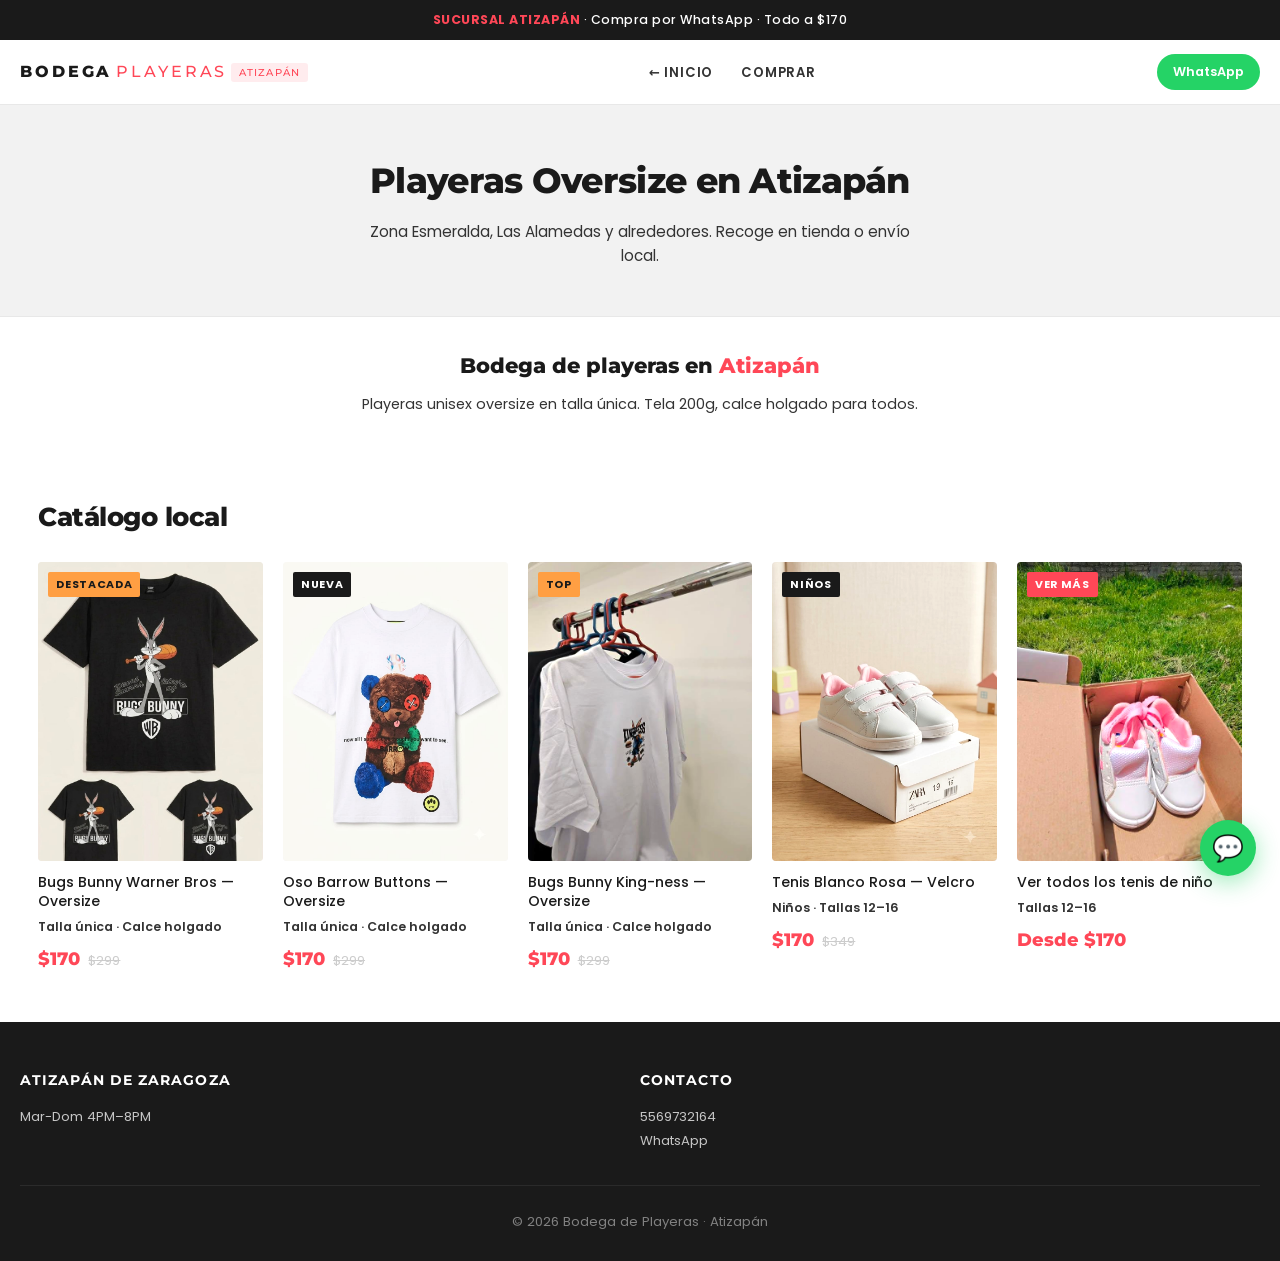
==== commit 2a1c8306: "Actualizar sucursales: varios productos y enlaces a paginas de detalle - Catalogo local con 5 produc" ====
--- a/atizapan.html
+++ b/atizapan.html
@@ -12,11 +12,11 @@
     <link rel="stylesheet" href="styles.css">
 </head>
 <body>
-    <div class="promo-bar"><strong>SUCURSAL ATIZAPÁN</strong> · Compra por WhatsApp · Desde $170</div>
+    <div class="promo-bar"><strong>SUCURSAL ATIZAPÁN</strong> · Compra por WhatsApp · Todo a $170</div>
     <header class="site-header">
         <div class="site-header__inner">
             <a href="index.html" class="site-header__logo">BODEGA<span>PLAYERAS</span><span class="sucursal-tag">ATIZAPÁN</span></a>
-            <ul class="site-header__nav"><li><a href="index.html">← Inicio</a></li><li><a href="producto.html">Comprar</a></li></ul>
+            <ul class="site-header__nav"><li><a href="index.html">← Inicio</a></li><li><a href="index.html#catalogo">Comprar</a></li></ul>
             <a href="https://wa.me/525569732164" class="site-header__wa" target="_blank" rel="noopener">WhatsApp</a>
         </div>
     </header>
@@ -32,11 +32,35 @@
         <div class="container">
             <div class="section-head"><h2>Catálogo local</h2></div>
             <div class="shop-grid">
-                <a href="producto.html" class="shop-card">
-                    <div class="shop-card__media shop-card__media--product"><span class="shop-card__badge shop-card__badge--new">Unisex</span><img src="playera-producto.png" alt="Unisex Oversize Bugs Bunny"></div>
-                    <h3 class="shop-card__title">Unisex Oversize — Bugs Bunny Warner Bros</h3>
+                <a href="producto.html?p=bugs-bunny" class="shop-card">
+                    <div class="shop-card__media shop-card__media--product"><span class="shop-card__badge shop-card__badge--hot">Destacada</span><img src="playera-producto.png" alt="Playera Oversize Bugs Bunny Warner Bros"></div>
+                    <h3 class="shop-card__title">Bugs Bunny Warner Bros — Oversize</h3>
                     <p class="shop-card__fit">Talla única · Calce holgado</p>
-                    <div class="shop-card__price"><span class="shop-card__price-now">$170</span></div>
+                    <div class="shop-card__price"><span class="shop-card__price-now">$170</span><span class="shop-card__price-old">$299</span></div>
+                </a>
+                <a href="producto.html?p=oso-barrow" class="shop-card">
+                    <div class="shop-card__media shop-card__media--tee"><span class="shop-card__badge shop-card__badge--new">Nueva</span><img src="img/WhatsApp%20Image%202026-07-10%20at%203.26.46%20PM%20(3).jpeg" alt="Playera Oso Barrow oversize"></div>
+                    <h3 class="shop-card__title">Oso Barrow Buttons — Oversize</h3>
+                    <p class="shop-card__fit">Talla única · Calce holgado</p>
+                    <div class="shop-card__price"><span class="shop-card__price-now">$170</span><span class="shop-card__price-old">$299</span></div>
+                </a>
+                <a href="producto.html?p=bugs-kingness" class="shop-card">
+                    <div class="shop-card__media shop-card__media--tee"><span class="shop-card__badge shop-card__badge--hot">Top</span><img src="img/WhatsApp%20Image%202026-07-10%20at%203.26.47%20PM%20(3).jpeg" alt="Playera Bugs Bunny King-ness oversize"></div>
+                    <h3 class="shop-card__title">Bugs Bunny King-ness — Oversize</h3>
+                    <p class="shop-card__fit">Talla única · Calce holgado</p>
+                    <div class="shop-card__price"><span class="shop-card__price-now">$170</span><span class="shop-card__price-old">$299</span></div>
+                </a>
+                <a href="producto.html?p=tenis-blanco-rosa-velcro" class="shop-card">
+                    <div class="shop-card__media shop-card__media--tenis"><span class="shop-card__badge shop-card__badge--new">Niños</span><img src="img/WhatsApp%20Image%202026-07-10%20at%203.26.46%20PM%20(1).jpeg" alt="Tenis blanco rosa velcro niño talla 12-16" style="object-position:center 40%"></div>
+                    <h3 class="shop-card__title">Tenis Blanco Rosa — Velcro</h3>
+                    <p class="shop-card__fit">Niños · Tallas 12–16</p>
+                    <div class="shop-card__price"><span class="shop-card__price-now">$170</span><span class="shop-card__price-old">$349</span></div>
+                </a>
+                <a href="index.html#tenis" class="shop-card">
+                    <div class="shop-card__media shop-card__media--tenis"><span class="shop-card__badge shop-card__badge--sale">Ver más</span><img src="img/WhatsApp%20Image%202026-07-10%20at%203.26.47%20PM%20(10).jpeg" alt="Ver todos los tenis de niño" style="object-position:center 52%"></div>
+                    <h3 class="shop-card__title">Ver todos los tenis de niño</h3>
+                    <p class="shop-card__fit">Tallas 12–16</p>
+                    <div class="shop-card__price"><span class="shop-card__price-now">Desde $170</span></div>
                 </a>
             </div>
         </div>
--- a/styles.css
+++ b/styles.css
@@ -314,6 +314,125 @@
     margin-bottom: 2px;
 }
 
+/* ═══ BANNER DE OFERTA + CUENTA REGRESIVA ═══ */
+.offer-banner {
+    background: linear-gradient(135deg, var(--coral) 0%, #ff6b7a 50%, #ff8f5a 100%);
+    color: var(--white);
+    text-align: center;
+    padding: 32px 20px;
+    overflow: hidden;
+}
+
+.offer-banner__inner {
+    max-width: 720px;
+    margin: 0 auto;
+    display: flex;
+    flex-direction: column;
+    align-items: center;
+    gap: 10px;
+}
+
+.offer-banner__flag {
+    display: inline-block;
+    font-size: 0.78rem;
+    font-weight: 700;
+    letter-spacing: 0.08em;
+    text-transform: uppercase;
+    background: rgba(0, 0, 0, 0.18);
+    padding: 6px 14px;
+    border-radius: 20px;
+}
+
+.offer-banner__title {
+    font-family: var(--font-display);
+    font-size: clamp(1.8rem, 6vw, 2.8rem);
+    font-weight: 800;
+    letter-spacing: -0.02em;
+    line-height: 1.05;
+}
+
+.offer-banner__title span {
+    color: var(--ink);
+    background: var(--white);
+    padding: 0 10px;
+    border-radius: var(--radius);
+}
+
+.offer-banner__sub {
+    font-size: 0.9rem;
+    opacity: 0.95;
+    margin-bottom: 6px;
+}
+
+.countdown {
+    display: flex;
+    align-items: center;
+    gap: 8px;
+    margin: 6px 0 4px;
+}
+
+.countdown__box {
+    display: flex;
+    flex-direction: column;
+    align-items: center;
+    background: rgba(255, 255, 255, 0.16);
+    border: 1px solid rgba(255, 255, 255, 0.35);
+    border-radius: var(--radius-lg);
+    padding: 10px 14px;
+    min-width: 64px;
+    backdrop-filter: blur(4px);
+}
+
+.countdown__num {
+    font-family: var(--font-display);
+    font-size: clamp(1.4rem, 5vw, 2rem);
+    font-weight: 800;
+    line-height: 1;
+    font-variant-numeric: tabular-nums;
+}
+
+.countdown__label {
+    font-size: 0.62rem;
+    font-weight: 600;
+    letter-spacing: 0.1em;
+    text-transform: uppercase;
+    margin-top: 4px;
+    opacity: 0.85;
+}
+
+.countdown__sep {
+    font-family: var(--font-display);
+    font-size: 1.6rem;
+    font-weight: 800;
+    opacity: 0.7;
+    align-self: flex-start;
+    margin-top: 6px;
+}
+
+.offer-banner__cta {
+    margin-top: 10px;
+    display: inline-flex;
+    align-items: center;
+    gap: 8px;
+    padding: 14px 34px;
+    background: var(--ink);
+    color: var(--white);
+    font-family: var(--font-display);
+    font-weight: 700;
+    font-size: 0.85rem;
+    letter-spacing: 0.06em;
+    text-transform: uppercase;
+    border-radius: var(--radius);
+    transition: all 0.3s ease;
+    box-shadow: 0 8px 24px rgba(0, 0, 0, 0.22);
+}
+
+.offer-banner__cta:hover {
+    transform: translateY(-2px);
+    background: #000;
+    box-shadow: 0 12px 32px rgba(0, 0, 0, 0.3);
+}
+
 /* ═══ SECTION HEADERS ═══ */
 .section-head {
     display: flex;
@@ -890,6 +1009,77 @@
     box-shadow: 0 4px 24px rgba(0, 0, 0, 0.08);
     border: 1px solid var(--line);
     background: #f5f0e8;
+}
+
+/* ═══ PDP — GALERÍA CON ZOOM (foto más cercana) ═══ */
+.pdp-main {
+    position: relative;
+    aspect-ratio: 4 / 5;
+    overflow: hidden;
+    border-radius: var(--radius-lg);
+    border: 1px solid var(--line);
+    background: linear-gradient(165deg, #fafafa 0%, #f1f1f3 100%);
+    box-shadow: 0 8px 32px rgba(0, 0, 0, 0.1);
+    cursor: zoom-in;
+}
+
+.pdp-img {
+    width: 100%;
+    height: 100%;
+    object-fit: cover;
+    object-position: center 32%;
+    transform: scale(1.06);
+    transition: transform 0.45s var(--ease);
+    filter: brightness(1.03) contrast(1.03) saturate(1.04);
+    will-change: transform;
+}
+
+@media (hover: hover) {
+    .pdp-main:hover .pdp-img { transform: scale(1.4); }
+    .pdp-main:hover .pdp-img--zoom { transform: scale(2.3); }
+}
+
+.pdp-img--zoom { transform: scale(1.9); }
+
+.pdp-main.is-zoomed { cursor: zoom-out; }
+.pdp-main.is-zoomed .pdp-img { transform: scale(1.95); }
+.pdp-main.is-zoomed .pdp-img--zoom { transform: scale(2.6); }
+
+.pdp-zoom-hint {
+    position: absolute;
+    bottom: 12px;
+    left: 12px;
+    z-index: 2;
+    font-size: 0.72rem;
+    font-weight: 600;
+    color: var(--white);
+    background: rgba(0, 0, 0, 0.55);
+    padding: 6px 12px;
+    border-radius: 20px;
+    pointer-events: none;
+    backdrop-filter: blur(4px);
+}
+
+.pdp-back {
+    display: inline-block;
+    font-size: 0.8rem;
+    font-weight: 600;
+    color: var(--ink-soft);
+    margin-bottom: 14px;
+}
+
+.pdp-back:hover { color: var(--ink); }
+
+.pdp-offer-tag {
+    font-size: 0.68rem;
+    font-weight: 700;
+    letter-spacing: 0.06em;
+    text-transform: uppercase;
+    background: var(--coral);
+    color: var(--white);
+    padding: 4px 10px;
+    border-radius: 3px;
+    align-self: center;
 }
 
 .hero-shop--gradient {
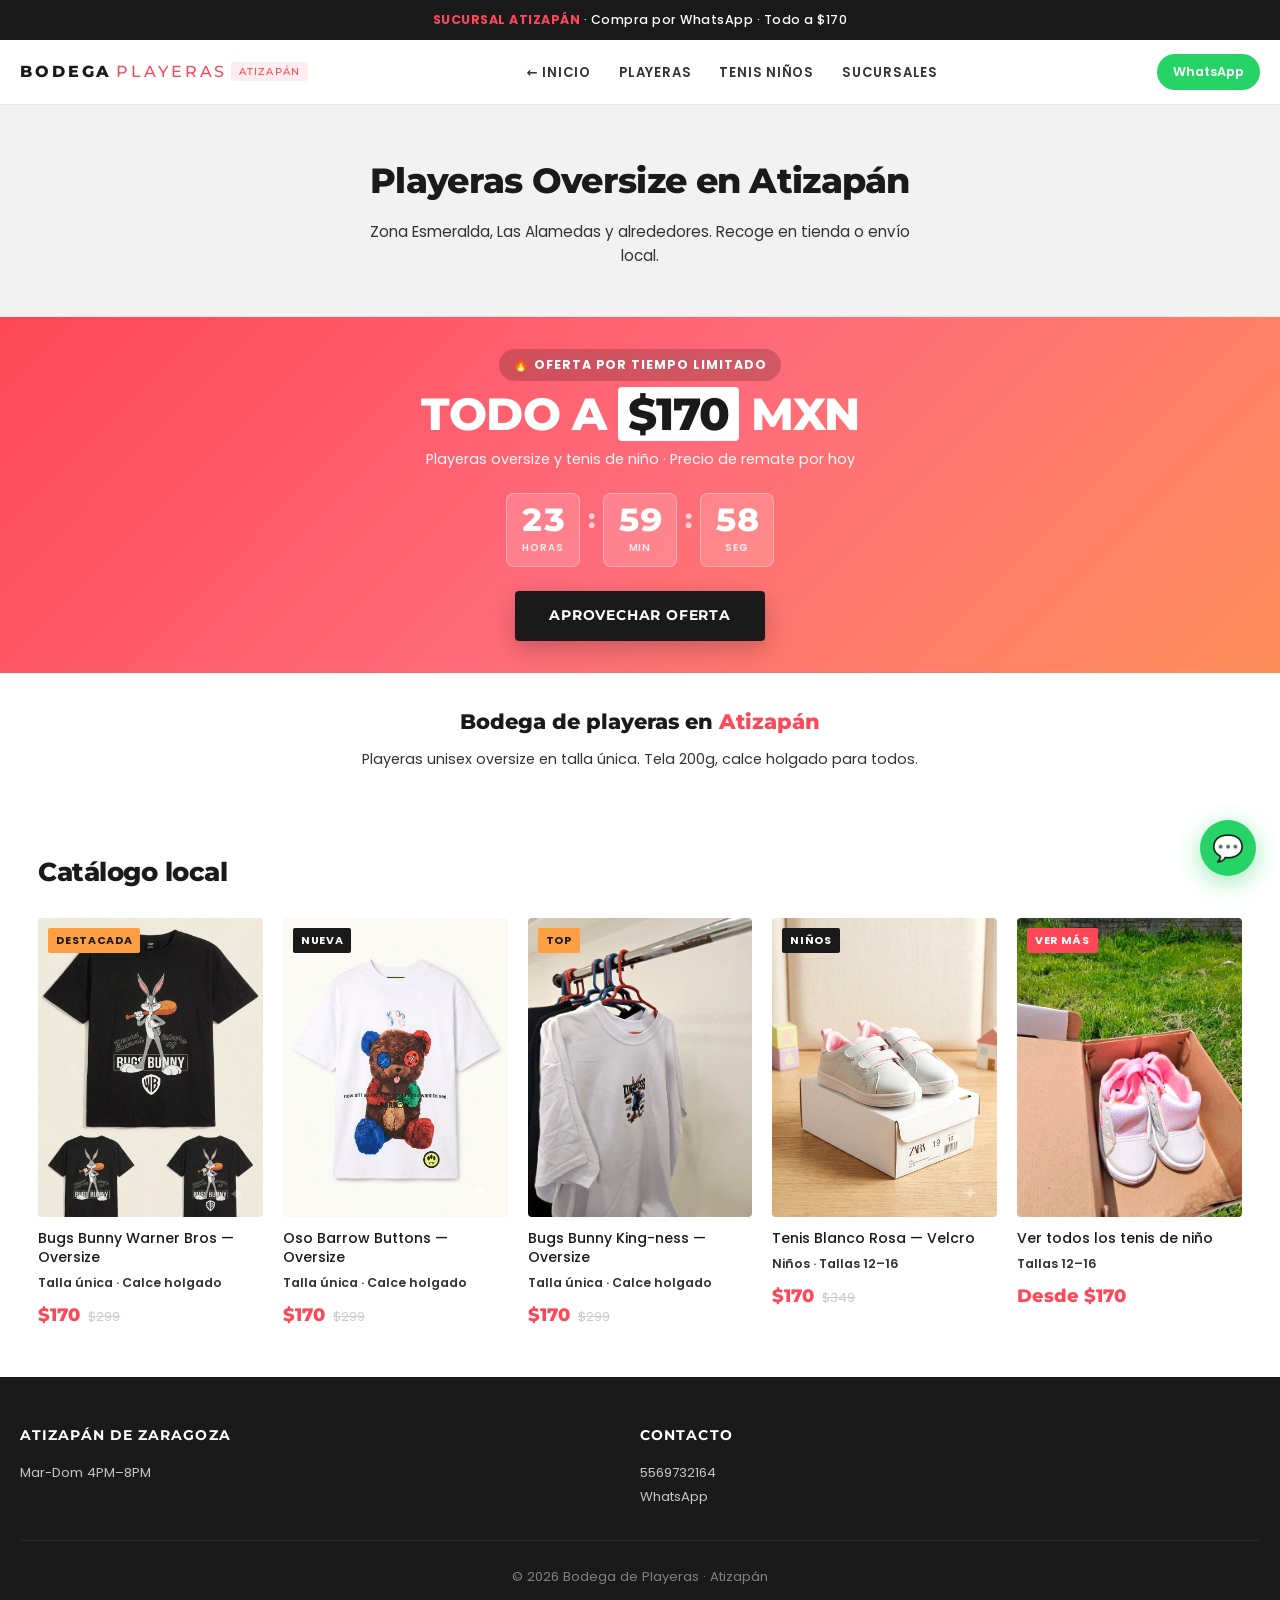
==== commit c659a6e3: "Agregar banner de oferta y menu completo a las sucursales - Banner con cuenta regresiva (todo a 170)" ====
--- a/atizapan.html
+++ b/atizapan.html
@@ -16,14 +16,39 @@
     <header class="site-header">
         <div class="site-header__inner">
             <a href="index.html" class="site-header__logo">BODEGA<span>PLAYERAS</span><span class="sucursal-tag">ATIZAPÁN</span></a>
-            <ul class="site-header__nav"><li><a href="index.html">← Inicio</a></li><li><a href="index.html#catalogo">Comprar</a></li></ul>
-            <a href="https://wa.me/525569732164" class="site-header__wa" target="_blank" rel="noopener">WhatsApp</a>
+            <ul class="site-header__nav" id="mainNav">
+                <li><a href="index.html">← Inicio</a></li>
+                <li><a href="index.html#catalogo">Playeras</a></li>
+                <li><a href="index.html#tenis">Tenis Niños</a></li>
+                <li><a href="index.html#sucursales">Sucursales</a></li>
+            </ul>
+            <div class="site-header__actions">
+                <a href="https://wa.me/525569732164" class="site-header__wa" target="_blank" rel="noopener">WhatsApp</a>
+                <button class="site-header__menu-btn" id="menuBtn" aria-label="Menú"><span></span><span></span><span></span></button>
+            </div>
         </div>
     </header>
     <section class="hero-local">
         <h1>Playeras Oversize en Atizapán</h1>
         <p>Zona Esmeralda, Las Alamedas y alrededores. Recoge en tienda o envío local.</p>
     </section>
+
+    <section class="offer-banner" id="ofertaBanner">
+        <div class="offer-banner__inner">
+            <span class="offer-banner__flag">🔥 Oferta por tiempo limitado</span>
+            <h2 class="offer-banner__title">TODO A <span>$170</span> MXN</h2>
+            <p class="offer-banner__sub">Playeras oversize y tenis de niño · Precio de remate por hoy</p>
+            <div class="countdown" id="countdown" role="timer" aria-live="polite">
+                <div class="countdown__box"><span class="countdown__num" id="cdHours">00</span><span class="countdown__label">Horas</span></div>
+                <span class="countdown__sep">:</span>
+                <div class="countdown__box"><span class="countdown__num" id="cdMins">00</span><span class="countdown__label">Min</span></div>
+                <span class="countdown__sep">:</span>
+                <div class="countdown__box"><span class="countdown__num" id="cdSecs">00</span><span class="countdown__label">Seg</span></div>
+            </div>
+            <a href="https://wa.me/525569732164?text=Hola%2C%20quiero%20aprovechar%20la%20oferta%20de%20todo%20a%20%24170%20MXN.%20%C2%BFMe%20pasas%20los%20modelos%20disponibles%3F" class="offer-banner__cta" target="_blank" rel="noopener">Aprovechar oferta</a>
+        </div>
+    </section>
+
     <div class="seo-block">
         <h2>Bodega de playeras en <span>Atizapán</span></h2>
         <p>Playeras unisex oversize en talla única. Tela 200g, calce holgado para todos.</p>
@@ -73,6 +98,7 @@
         <p class="site-footer__bottom">&copy; 2026 Bodega de Playeras · Atizapán</p>
     </footer>
     <a href="https://wa.me/525569732164" class="wa-float" target="_blank" rel="noopener" aria-label="WhatsApp">💬</a>
+    <script src="home.js"></script>
     <script type="application/ld+json">{"@context":"https://schema.org","@type":"LocalBusiness","name":"Bodega de Playeras — Atizapán","address":{"@type":"PostalAddress","addressLocality":"Atizapán de Zaragoza","addressRegion":"Estado de México"},"telephone":"+525569732164"}</script>
 </body>
 </html>
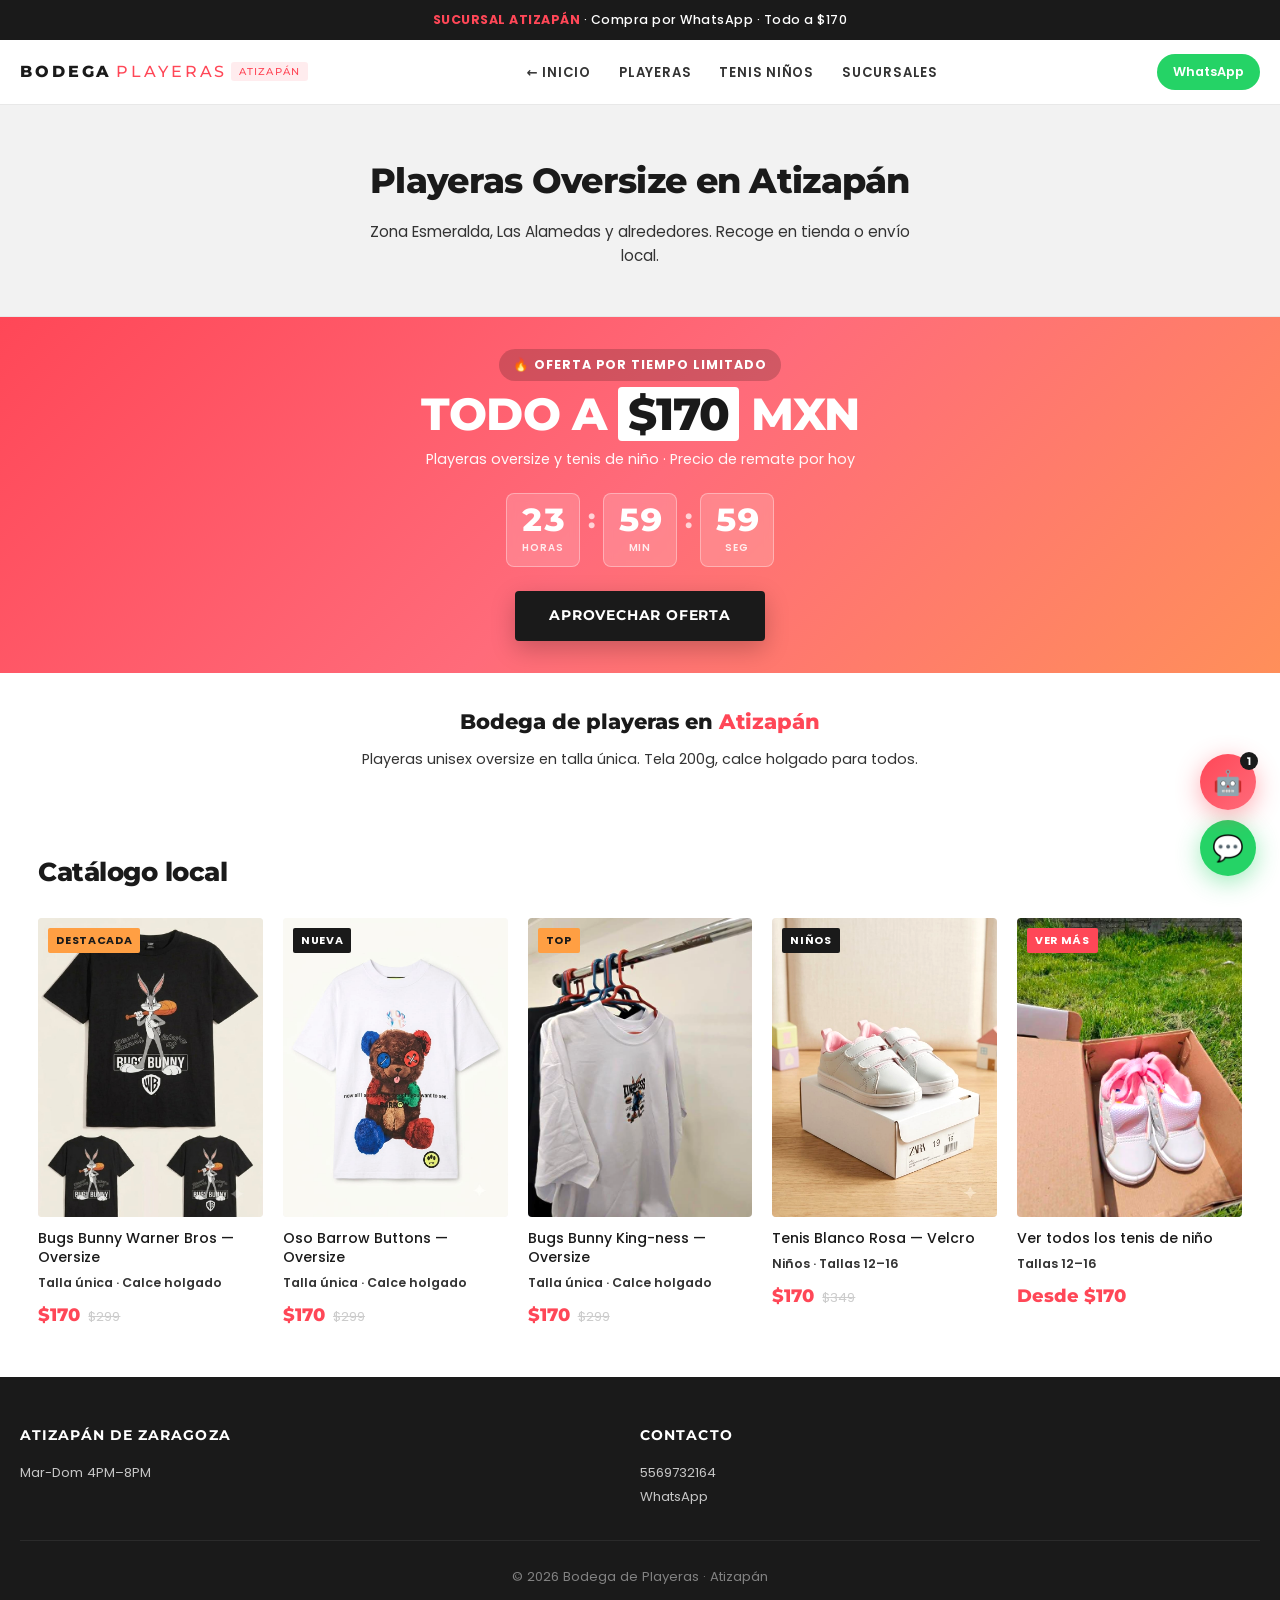
==== commit b1648a30: "Chatbot en todas las paginas con deteccion por pathname - Chatbot agregado a producto y las 6 sucurs" ====
--- a/atizapan.html
+++ b/atizapan.html
@@ -98,7 +98,35 @@
         <p class="site-footer__bottom">&copy; 2026 Bodega de Playeras · Atizapán</p>
     </footer>
     <a href="https://wa.me/525569732164" class="wa-float" target="_blank" rel="noopener" aria-label="WhatsApp">💬</a>
+
+    <!-- ═══ CHATBOT DE VENTAS ═══ -->
+    <div class="chatbot" id="chatbot">
+        <button class="chatbot__toggle" id="chatbotToggle" aria-label="Abrir chat de ventas">
+            <span class="chatbot__toggle-icon">🤖</span>
+            <span class="chatbot__badge">1</span>
+        </button>
+        <div class="chatbot__window" id="chatbotWindow" role="dialog" aria-label="Chat de ventas" aria-hidden="true">
+            <div class="chatbot__header">
+                <div class="chatbot__header-info">
+                    <span class="chatbot__avatar">BP</span>
+                    <div>
+                        <strong>Bodega de Playeras</strong>
+                        <span class="chatbot__status">En línea · Responde al instante</span>
+                    </div>
+                </div>
+                <button class="chatbot__close" id="chatbotClose" aria-label="Cerrar chat">&times;</button>
+            </div>
+            <div class="chatbot__body" id="chatbotBody"></div>
+            <div class="chatbot__quick" id="chatbotQuick"></div>
+            <form class="chatbot__input" id="chatbotForm" autocomplete="off">
+                <input type="text" id="chatbotInput" placeholder="Escribe aquí…" aria-label="Escribe tu mensaje">
+                <button type="submit" aria-label="Enviar mensaje">➤</button>
+            </form>
+        </div>
+    </div>
+
     <script src="home.js"></script>
+    <script src="chatbot.js"></script>
     <script type="application/ld+json">{"@context":"https://schema.org","@type":"LocalBusiness","name":"Bodega de Playeras — Atizapán","address":{"@type":"PostalAddress","addressLocality":"Atizapán de Zaragoza","addressRegion":"Estado de México"},"telephone":"+525569732164"}</script>
 </body>
 </html>
--- a/styles.css
+++ b/styles.css
@@ -1306,6 +1306,272 @@
 /* Hidden filter */
 .shop-card.is-hidden { display: none; }
 
+/* ═══ CHATBOT DE VENTAS ═══ */
+.chatbot__toggle {
+    position: fixed;
+    right: 24px;
+    bottom: 90px;
+    z-index: 320;
+    width: 56px;
+    height: 56px;
+    border-radius: 50%;
+    background: linear-gradient(135deg, var(--coral), #ff6b7a);
+    color: var(--white);
+    display: flex;
+    align-items: center;
+    justify-content: center;
+    font-size: 1.5rem;
+    box-shadow: 0 6px 24px rgba(255, 71, 87, 0.45);
+    animation: chatPulse 2.4s ease-in-out infinite;
+    transition: transform 0.25s var(--ease);
+}
+
+.chatbot__toggle:hover { transform: scale(1.08); }
+.chatbot.is-open .chatbot__toggle { display: none; }
+
+@keyframes chatPulse {
+    0%, 100% { box-shadow: 0 6px 24px rgba(255, 71, 87, 0.45); }
+    50% { box-shadow: 0 6px 30px rgba(255, 71, 87, 0.75); }
+}
+
+.chatbot__badge {
+    position: absolute;
+    top: -2px;
+    right: -2px;
+    min-width: 18px;
+    height: 18px;
+    padding: 0 4px;
+    border-radius: 9px;
+    background: var(--ink);
+    color: var(--white);
+    font-family: var(--font-display);
+    font-size: 0.68rem;
+    font-weight: 700;
+    display: flex;
+    align-items: center;
+    justify-content: center;
+}
+
+.chatbot__window {
+    position: fixed;
+    right: 24px;
+    bottom: 90px;
+    z-index: 320;
+    width: 360px;
+    max-width: calc(100vw - 32px);
+    height: min(560px, 72vh);
+    background: var(--white);
+    border: 1px solid var(--line);
+    border-radius: 16px;
+    box-shadow: 0 16px 48px rgba(0, 0, 0, 0.22);
+    display: flex;
+    flex-direction: column;
+    overflow: hidden;
+    opacity: 0;
+    transform: translateY(16px) scale(0.98);
+    pointer-events: none;
+    transition: opacity 0.28s var(--ease), transform 0.28s var(--ease);
+}
+
+.chatbot.is-open .chatbot__window {
+    opacity: 1;
+    transform: translateY(0) scale(1);
+    pointer-events: auto;
+}
+
+.chatbot__header {
+    background: linear-gradient(135deg, var(--ink), #2d2d2d);
+    color: var(--white);
+    padding: 14px 16px;
+    display: flex;
+    align-items: center;
+    justify-content: space-between;
+    gap: 10px;
+}
+
+.chatbot__header-info { display: flex; align-items: center; gap: 10px; }
+
+.chatbot__avatar {
+    width: 38px;
+    height: 38px;
+    border-radius: 50%;
+    background: var(--coral);
+    color: var(--white);
+    font-family: var(--font-display);
+    font-weight: 800;
+    font-size: 0.8rem;
+    display: flex;
+    align-items: center;
+    justify-content: center;
+    flex-shrink: 0;
+}
+
+.chatbot__header strong { display: block; font-family: var(--font-display); font-size: 0.9rem; }
+
+.chatbot__status { font-size: 0.72rem; opacity: 0.85; display: flex; align-items: center; gap: 5px; }
+
+.chatbot__status::before {
+    content: '';
+    width: 7px;
+    height: 7px;
+    border-radius: 50%;
+    background: var(--green);
+    display: inline-block;
+}
+
+.chatbot__close {
+    color: var(--white);
+    font-size: 1.6rem;
+    line-height: 1;
+    width: 32px;
+    height: 32px;
+    border-radius: 50%;
+    transition: background 0.2s ease;
+}
+
+.chatbot__close:hover { background: rgba(255, 255, 255, 0.15); }
+
+.chatbot__body {
+    flex: 1;
+    overflow-y: auto;
+    padding: 16px;
+    background: var(--bg-soft);
+    display: flex;
+    flex-direction: column;
+    gap: 10px;
+}
+
+.chatbot__msg { display: flex; max-width: 85%; }
+.chatbot__msg--bot { align-self: flex-start; }
+.chatbot__msg--user { align-self: flex-end; }
+
+.chatbot__bubble {
+    padding: 10px 14px;
+    border-radius: 14px;
+    font-size: 0.86rem;
+    line-height: 1.5;
+    box-shadow: var(--shadow-sm);
+    word-break: break-word;
+}
+
+.chatbot__msg--bot .chatbot__bubble {
+    background: var(--white);
+    color: var(--ink);
+    border-bottom-left-radius: 4px;
+}
+
+.chatbot__msg--user .chatbot__bubble {
+    background: var(--coral);
+    color: var(--white);
+    border-bottom-right-radius: 4px;
+}
+
+.chatbot__wa {
+    display: inline-flex;
+    align-items: center;
+    gap: 6px;
+    margin-top: 8px;
+    padding: 9px 14px;
+    background: var(--wa);
+    color: var(--white) !important;
+    font-weight: 600;
+    font-size: 0.8rem;
+    border-radius: 20px;
+    transition: transform 0.2s ease;
+}
+
+.chatbot__wa:hover { transform: translateY(-1px); }
+
+.chatbot__typing { display: flex; gap: 4px; align-items: center; }
+
+.chatbot__typing span {
+    width: 7px;
+    height: 7px;
+    border-radius: 50%;
+    background: var(--line-dark);
+    animation: chatDot 1s infinite;
+}
+
+.chatbot__typing span:nth-child(2) { animation-delay: 0.15s; }
+.chatbot__typing span:nth-child(3) { animation-delay: 0.3s; }
+
+@keyframes chatDot {
+    0%, 60%, 100% { transform: translateY(0); opacity: 0.5; }
+    30% { transform: translateY(-5px); opacity: 1; }
+}
+
+.chatbot__quick {
+    display: flex;
+    gap: 6px;
+    flex-wrap: wrap;
+    padding: 10px 12px;
+    background: var(--white);
+    border-top: 1px solid var(--line);
+}
+
+.chatbot__chip {
+    font-size: 0.75rem;
+    font-weight: 600;
+    padding: 6px 12px;
+    border: 1.5px solid var(--line);
+    border-radius: 16px;
+    color: var(--ink-soft);
+    background: var(--white);
+    transition: all 0.2s ease;
+}
+
+.chatbot__chip:hover { border-color: var(--ink); background: var(--ink); color: var(--white); }
+
+.chatbot__input {
+    display: flex;
+    gap: 8px;
+    padding: 12px;
+    background: var(--white);
+    border-top: 1px solid var(--line);
+}
+
+.chatbot__input input {
+    flex: 1;
+    padding: 10px 14px;
+    border: 1.5px solid var(--line);
+    border-radius: 22px;
+    font-family: inherit;
+    font-size: 0.85rem;
+    outline: none;
+    transition: border-color 0.2s ease;
+}
+
+.chatbot__input input:focus { border-color: var(--coral); }
+
+.chatbot__input button {
+    width: 42px;
+    height: 42px;
+    flex-shrink: 0;
+    border-radius: 50%;
+    background: var(--coral);
+    color: var(--white);
+    font-size: 1rem;
+    display: flex;
+    align-items: center;
+    justify-content: center;
+    transition: transform 0.2s ease;
+}
+
+.chatbot__input button:hover { transform: scale(1.06); }
+
+@media (max-width: 480px) {
+    .chatbot__window {
+        right: 12px;
+        left: 12px;
+        bottom: 86px;
+        width: auto;
+        max-width: none;
+        height: min(70vh, 520px);
+    }
+    .chatbot__toggle { right: 16px; bottom: 82px; }
+    .wa-float { bottom: 16px; right: 16px; }
+}
+
 /* ═══ MEDIA DE PLAYERAS (catálogo real) ═══ */
 .shop-card__media--tee {
     background: linear-gradient(165deg, #fafafa 0%, #f1f1f3 100%);
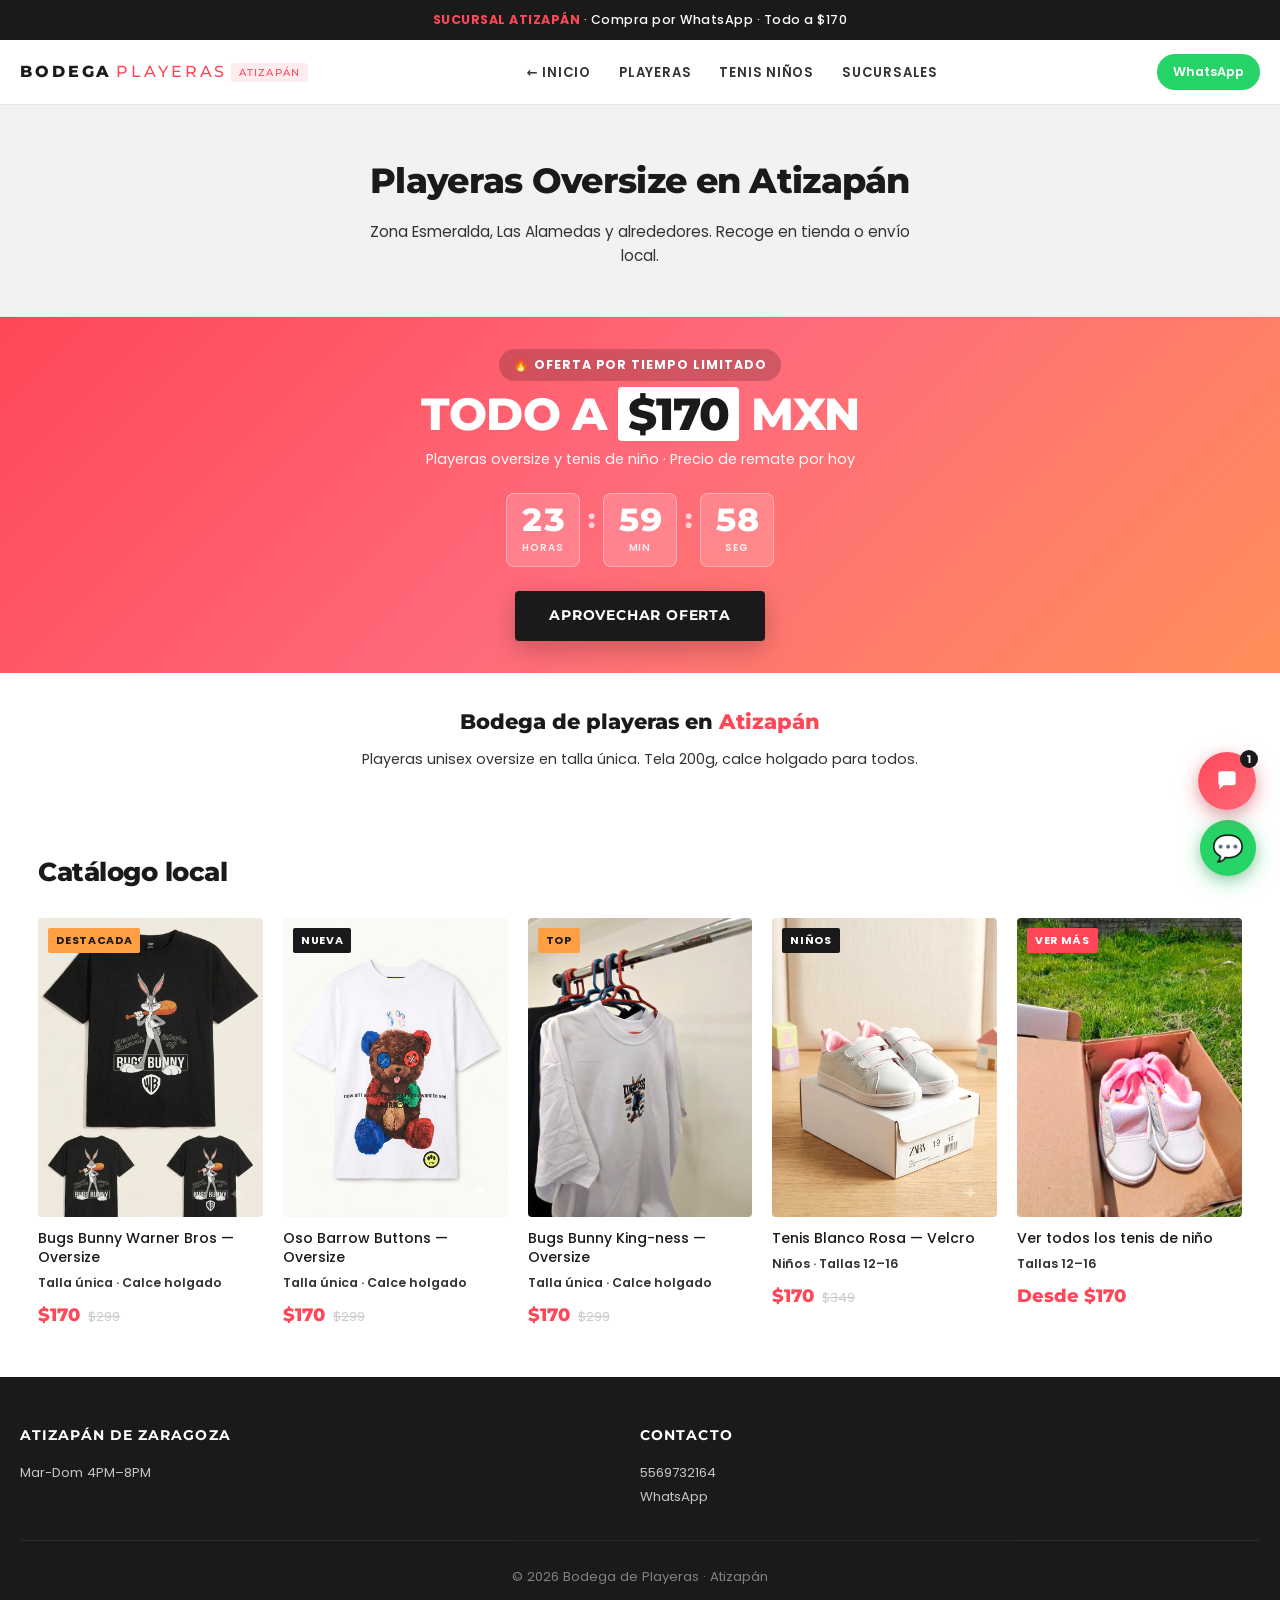
==== commit fd417268: "Mejorar chatbot y botones flotantes en movil Burbuja del chatbot como circulo con icono SVG (bocadil" ====
--- a/atizapan.html
+++ b/atizapan.html
@@ -102,7 +102,7 @@
     <!-- ═══ CHATBOT DE VENTAS ═══ -->
     <div class="chatbot" id="chatbot">
         <button class="chatbot__toggle" id="chatbotToggle" aria-label="Abrir chat de ventas">
-            <span class="chatbot__toggle-icon">🤖</span>
+            <span class="chatbot__toggle-icon" aria-hidden="true"><svg viewBox="0 0 24 24" width="26" height="26" xmlns="http://www.w3.org/2000/svg"><path d="M4 5.5A2.5 2.5 0 0 1 6.5 3h11A2.5 2.5 0 0 1 20 5.5v8A2.5 2.5 0 0 1 17.5 16H9l-4 3.6V16H6.5A2.5 2.5 0 0 1 4 13.5v-8Z" fill="currentColor"/><circle cx="8.5" cy="9.5" r="1.2" fill="#fff"/><circle cx="12" cy="9.5" r="1.2" fill="#fff"/><circle cx="15.5" cy="9.5" r="1.2" fill="#fff"/></svg></span>
             <span class="chatbot__badge">1</span>
         </button>
         <div class="chatbot__window" id="chatbotWindow" role="dialog" aria-label="Chat de ventas" aria-hidden="true">
--- a/styles.css
+++ b/styles.css
@@ -813,7 +813,7 @@
     position: fixed;
     bottom: 24px;
     right: 24px;
-    z-index: 300;
+    z-index: 1000;
     width: 56px;
     height: 56px;
     background: var(--wa);
@@ -823,7 +823,7 @@
     align-items: center;
     justify-content: center;
     font-size: 1.6rem;
-    box-shadow: 0 6px 24px rgba(37, 211, 102, 0.45);
+    box-shadow: 0 4px 12px rgba(0, 0, 0, 0.15), 0 6px 22px rgba(37, 211, 102, 0.4);
     transition: all 0.3s ease;
 }
 
@@ -1311,20 +1311,27 @@
     position: fixed;
     right: 24px;
     bottom: 90px;
-    z-index: 320;
-    width: 56px;
-    height: 56px;
+    z-index: 1000;
+    width: 58px;
+    height: 58px;
     border-radius: 50%;
     background: linear-gradient(135deg, var(--coral), #ff6b7a);
     color: var(--white);
     display: flex;
     align-items: center;
     justify-content: center;
-    font-size: 1.5rem;
-    box-shadow: 0 6px 24px rgba(255, 71, 87, 0.45);
+    box-shadow: 0 4px 12px rgba(0, 0, 0, 0.15), 0 6px 22px rgba(255, 71, 87, 0.4);
     animation: chatPulse 2.4s ease-in-out infinite;
     transition: transform 0.25s var(--ease);
 }
+
+.chatbot__toggle-icon {
+    display: flex;
+    align-items: center;
+    justify-content: center;
+}
+
+.chatbot__toggle svg { display: block; }
 
 .chatbot__toggle:hover { transform: scale(1.08); }
 .chatbot.is-open .chatbot__toggle { display: none; }
@@ -1356,7 +1363,7 @@
     position: fixed;
     right: 24px;
     bottom: 90px;
-    z-index: 320;
+    z-index: 1001;
     width: 360px;
     max-width: calc(100vw - 32px);
     height: min(560px, 72vh);
@@ -1464,6 +1471,29 @@
     background: var(--coral);
     color: var(--white);
     border-bottom-right-radius: 4px;
+}
+
+.chatbot__edits {
+    display: flex;
+    flex-wrap: wrap;
+    gap: 6px;
+    margin-top: 10px;
+}
+
+.chatbot__edit {
+    font-size: 0.74rem;
+    font-weight: 600;
+    padding: 5px 10px;
+    border: 1.5px solid var(--line-dark);
+    border-radius: 14px;
+    background: var(--white);
+    color: var(--ink-soft);
+    transition: all 0.2s ease;
+}
+
+.chatbot__edit:hover {
+    border-color: var(--ink);
+    color: var(--ink);
 }
 
 .chatbot__wa {
@@ -1559,17 +1589,44 @@
 
 .chatbot__input button:hover { transform: scale(1.06); }
 
-@media (max-width: 480px) {
+@media (max-width: 600px) {
+    /* Burbuja del chatbot: esquina inferior derecha, tamaño refinado */
+    .chatbot__toggle {
+        right: 20px;
+        bottom: 20px;
+        width: 52px;
+        height: 52px;
+        box-shadow: 0 4px 12px rgba(0, 0, 0, 0.15);
+    }
+    .chatbot__toggle svg { width: 24px; height: 24px; }
+
+    /* Botón de WhatsApp a la esquina inferior izquierda para no chocar */
+    .wa-float {
+        left: 20px;
+        right: auto;
+        bottom: 20px;
+        width: 52px;
+        height: 52px;
+        font-size: 1.5rem;
+        box-shadow: 0 4px 12px rgba(0, 0, 0, 0.15);
+    }
+
+    /* Ventana del chat a pantalla completa con X visible */
     .chatbot__window {
-        right: 12px;
-        left: 12px;
-        bottom: 86px;
-        width: auto;
+        top: 0;
+        left: 0;
+        right: 0;
+        bottom: 0;
+        width: 100%;
         max-width: none;
-        height: min(70vh, 520px);
+        height: 100%;
+        border: none;
+        border-radius: 0;
     }
-    .chatbot__toggle { right: 16px; bottom: 82px; }
-    .wa-float { bottom: 16px; right: 16px; }
+    .chatbot__close { width: 40px; height: 40px; font-size: 1.9rem; }
+
+    /* Margen inferior para que los botones no tapen el contenido */
+    .site-footer { padding-bottom: 96px; }
 }
 
 /* ═══ MEDIA DE PLAYERAS (catálogo real) ═══ */
